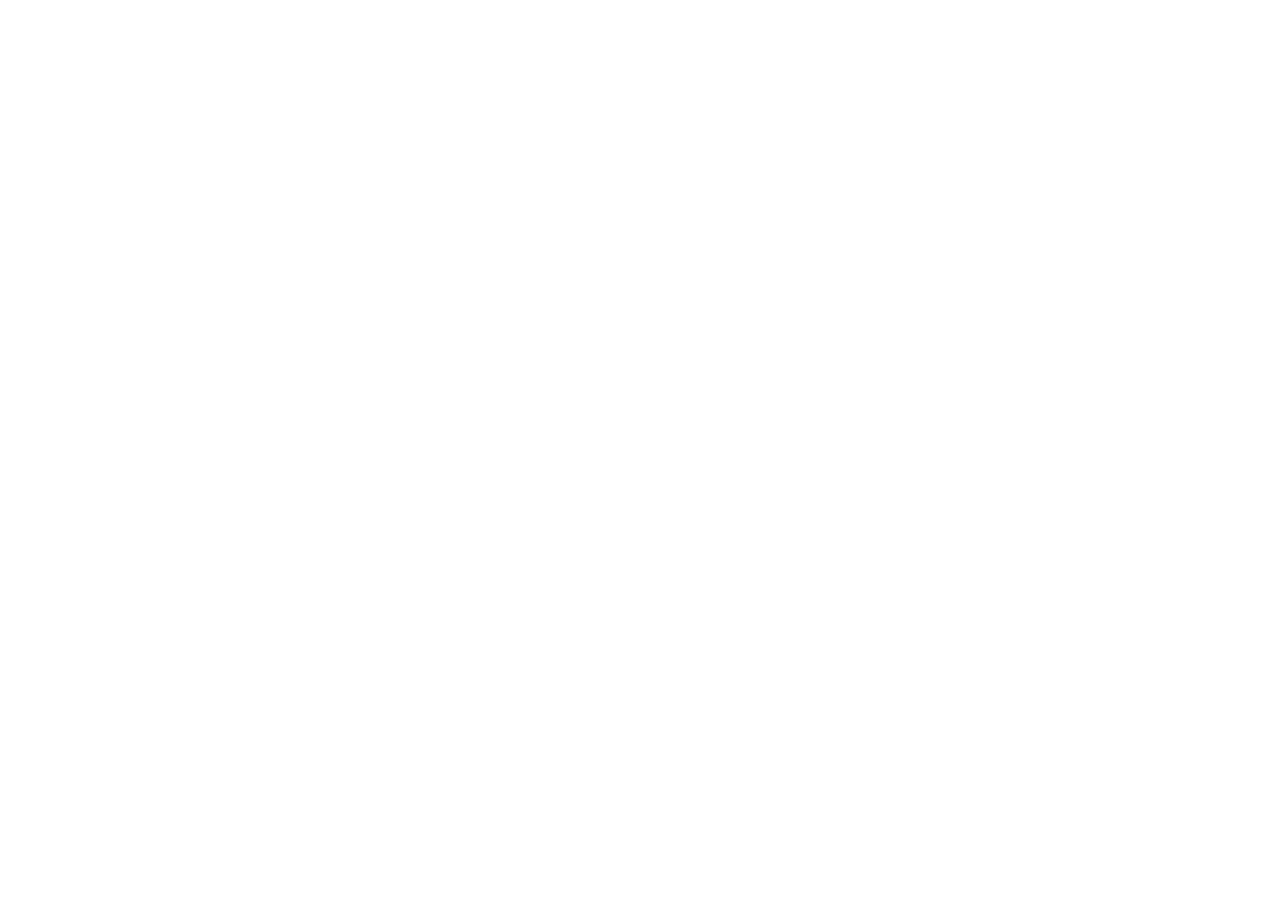
==== menu.html @ abed133d "draft #1" ====
<!DOCTYPE html>
<html lang="en">
<head>
  <meta charset="UTF-8">
  <meta name="viewport" content="width=device-width, initial-scale=1.0">
  <title>Menu - Hambella</title>
  <script>
    document.addEventListener('DOMContentLoaded', () => {
      const pdfLink = 'assets/menu.pdf'; // Ensure the file path matches your directory structure

      // Check if the user is on a mobile device
      const isMobile = /iPhone|iPad|iPod|Android/i.test(navigator.userAgent);

      if (isMobile) {
        // Redirect to the PDF directly on mobile
        window.location.href = pdfLink;
      } else {
        // Open the PDF in a new tab on desktop
        window.open(pdfLink, '_blank');
      }
    });
  </script>
</head>
<body>

</body>
</html>
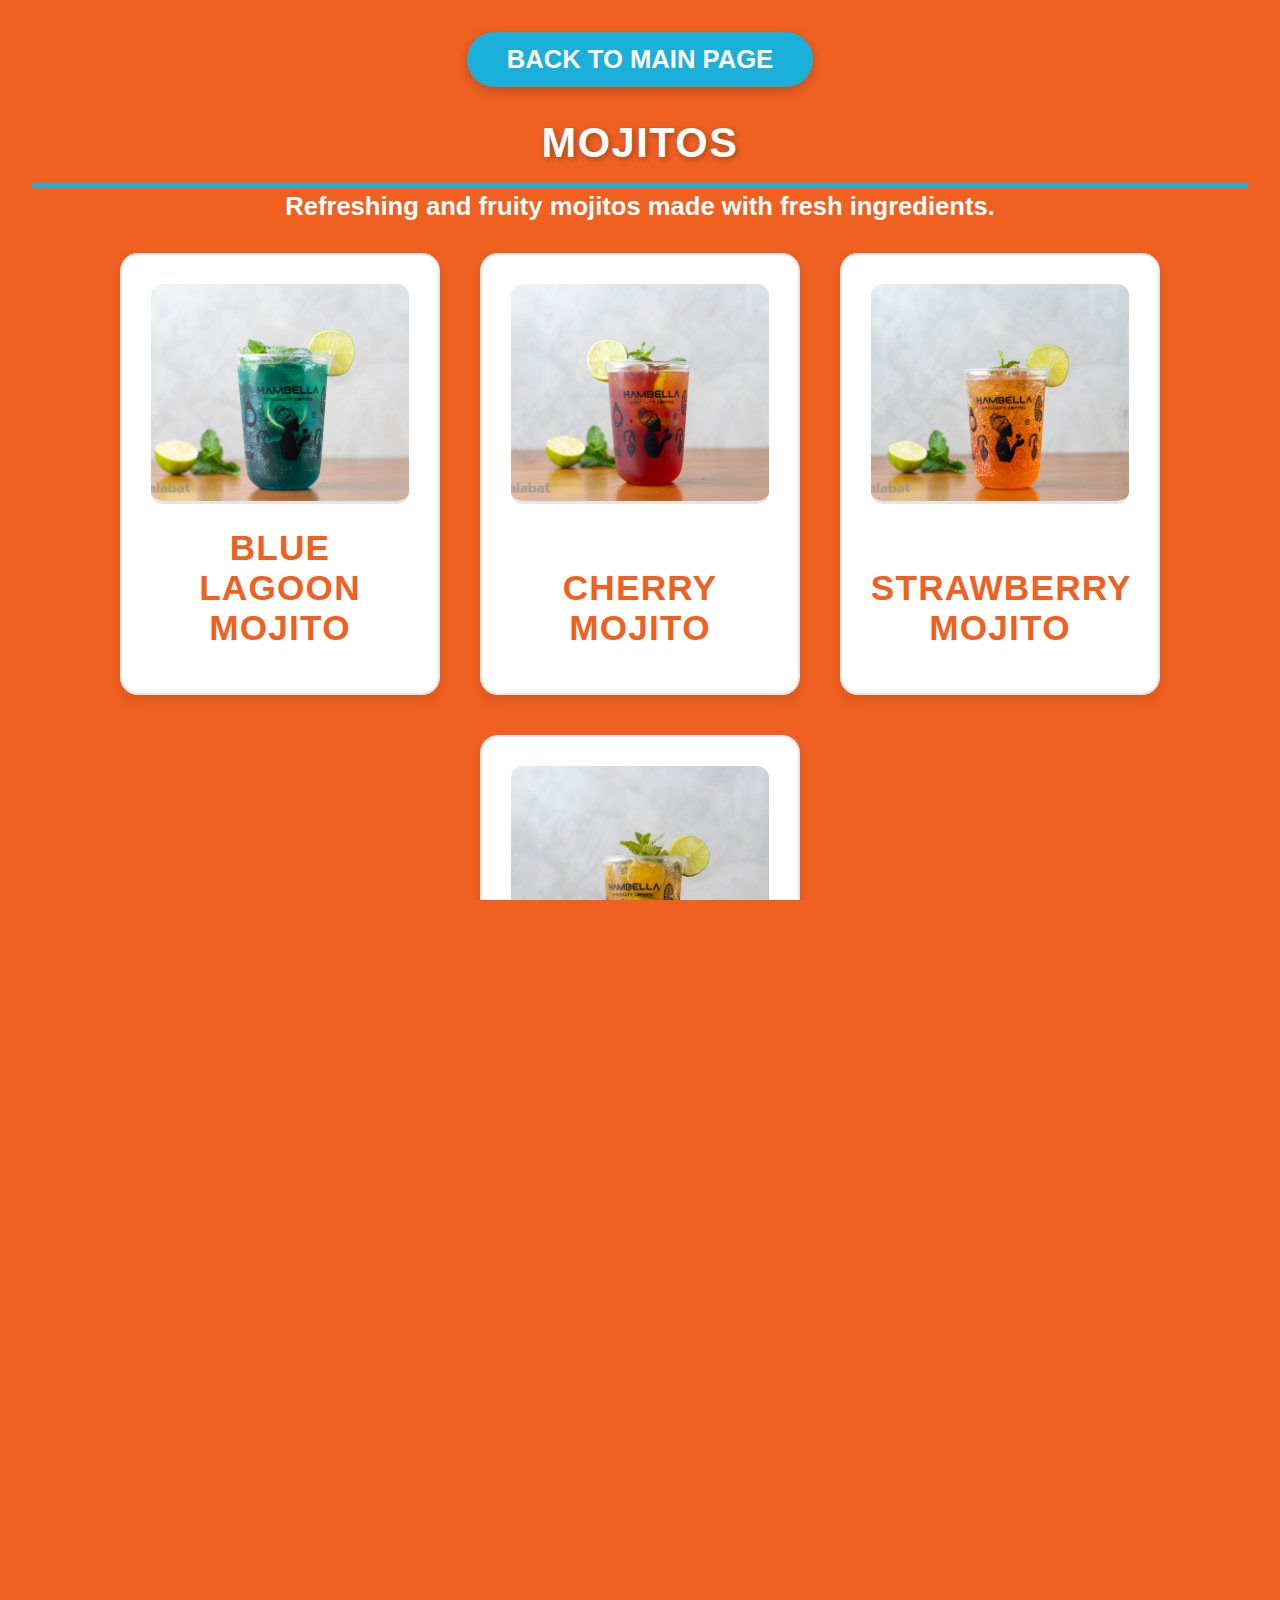
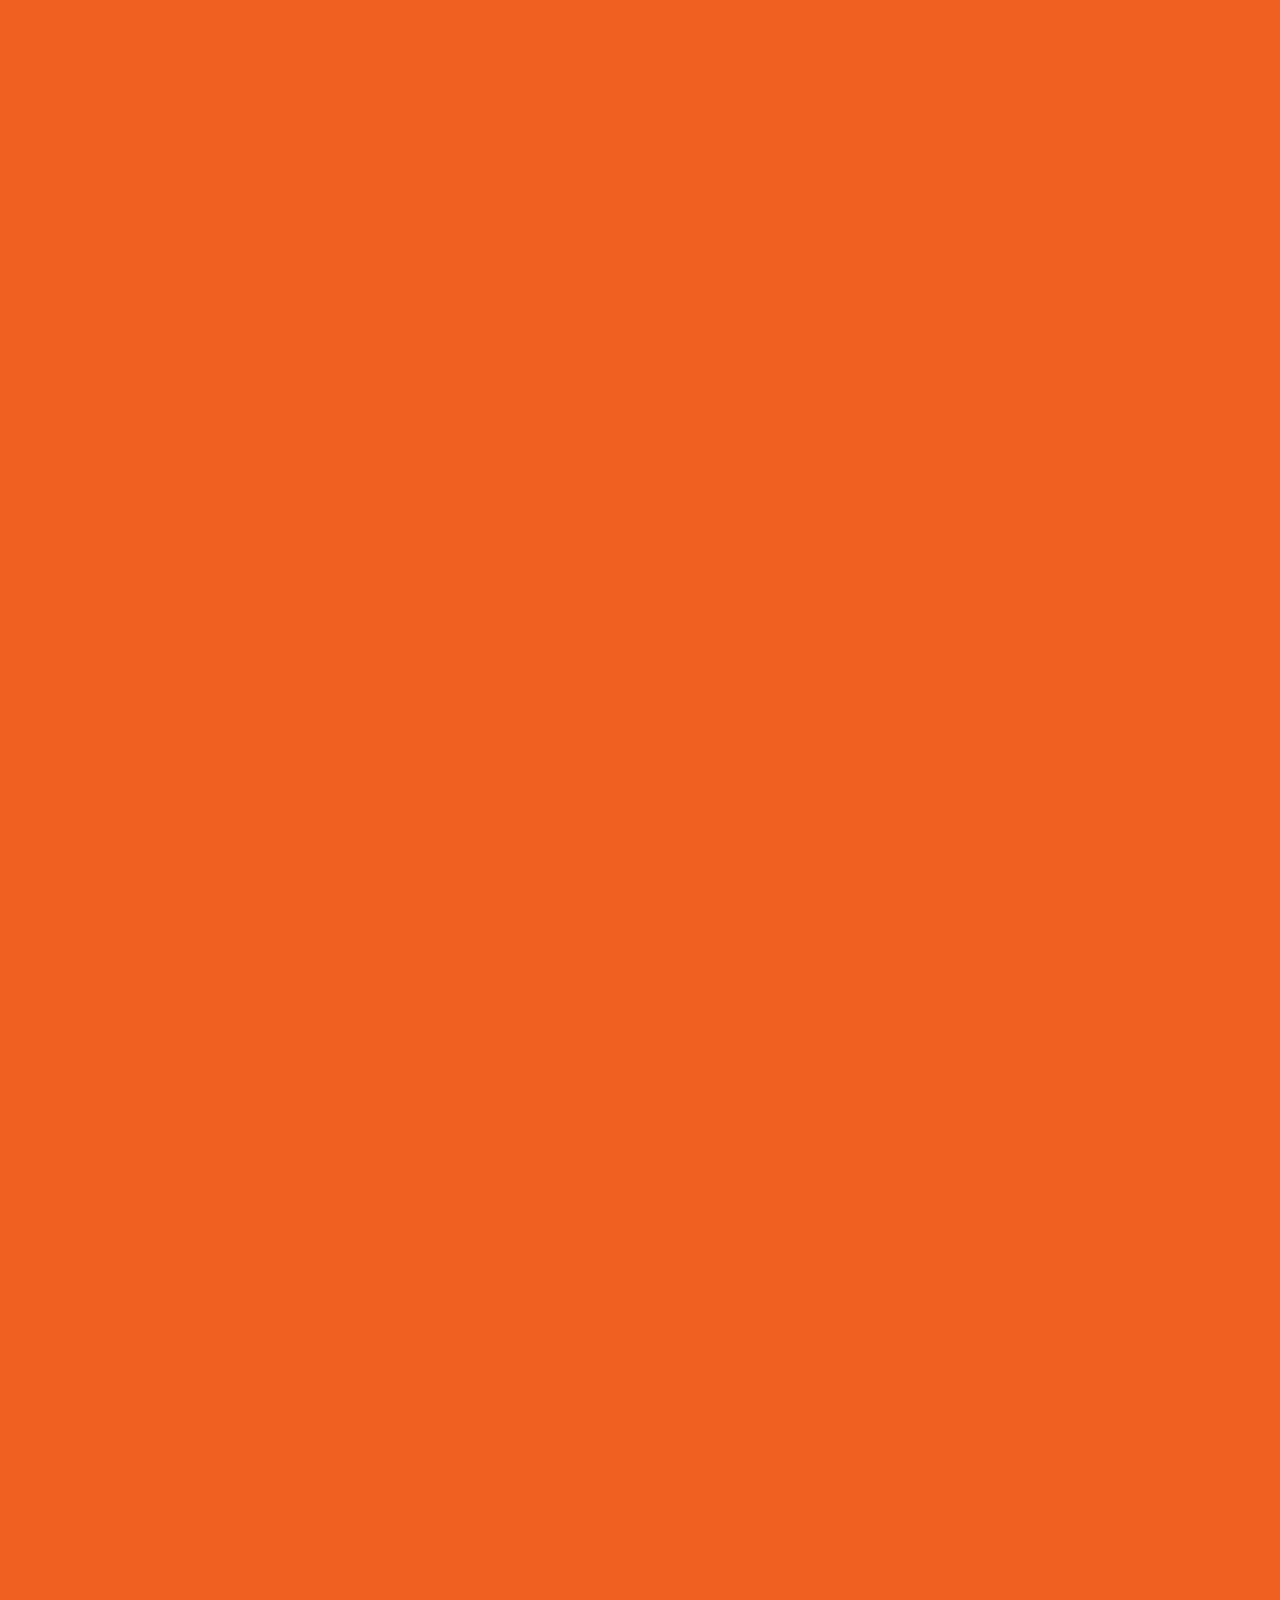
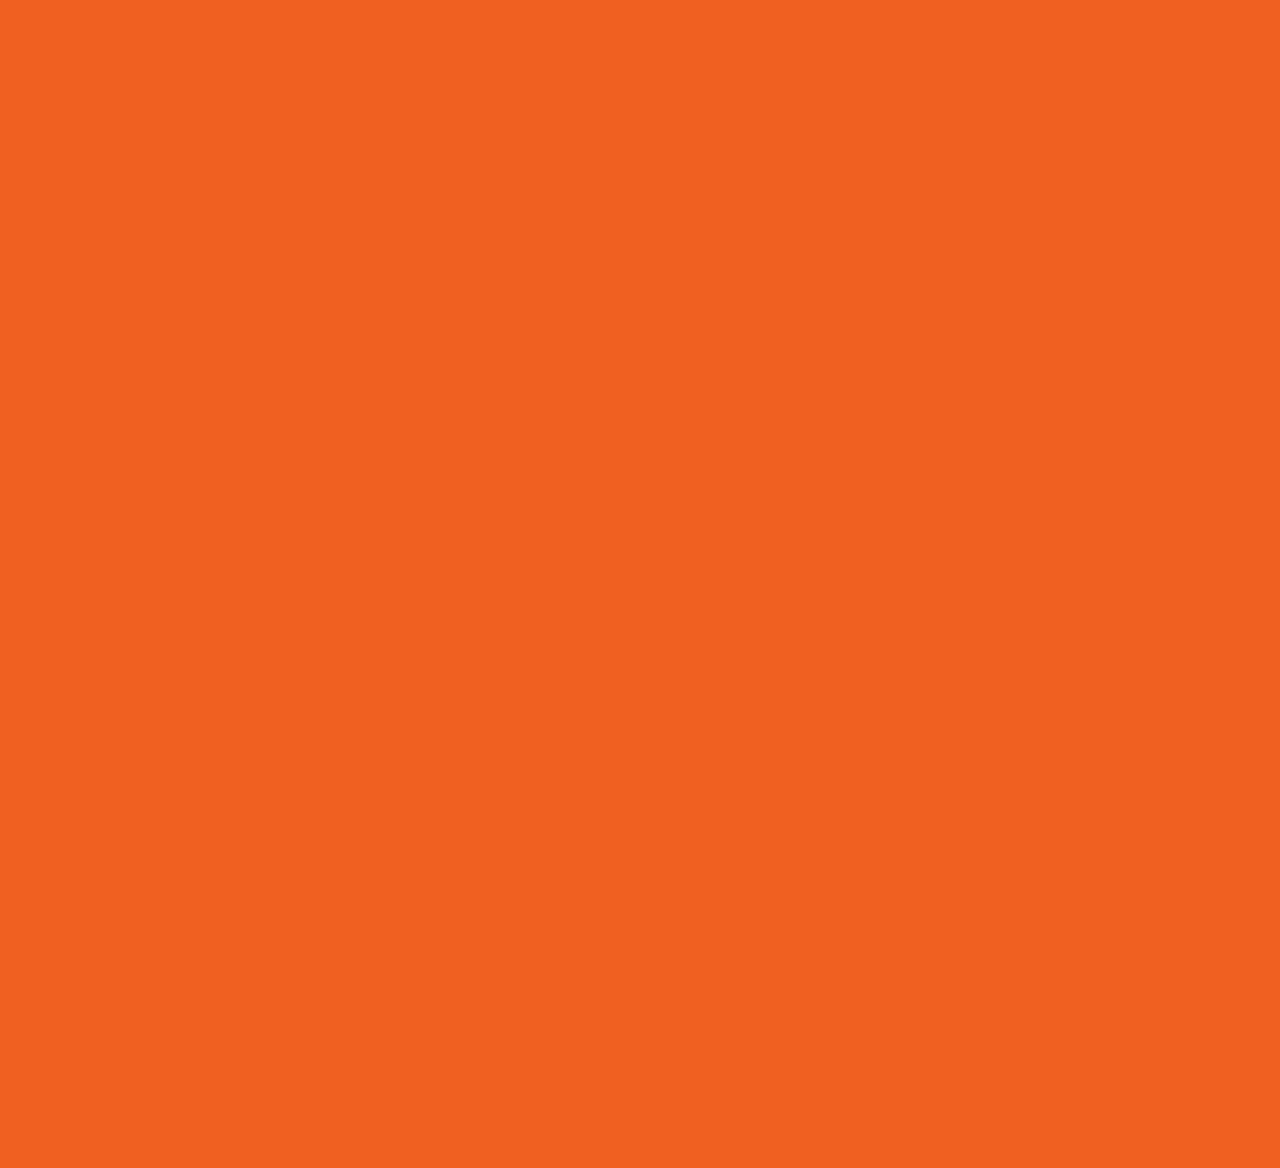
==== commit 10829450: "added menu with images" ====
--- a/menu.html
+++ b/menu.html
@@ -1,27 +1,78 @@
 <!DOCTYPE html>
 <html lang="en">
 <head>
-  <meta charset="UTF-8">
-  <meta name="viewport" content="width=device-width, initial-scale=1.0">
-  <title>Menu - Hambella</title>
-  <script>
-    document.addEventListener('DOMContentLoaded', () => {
-      const pdfLink = 'assets/menu.pdf'; // Ensure the file path matches your directory structure
-
-      // Check if the user is on a mobile device
-      const isMobile = /iPhone|iPad|iPod|Android/i.test(navigator.userAgent);
-
-      if (isMobile) {
-        // Redirect to the PDF directly on mobile
-        window.location.href = pdfLink;
-      } else {
-        // Open the PDF in a new tab on desktop
-        window.open(pdfLink, '_blank');
-      }
-    });
-  </script>
+    <meta charset="UTF-8">
+    <meta name="viewport" content="width=device-width, initial-scale=1.0">
+    <title>Menu</title>
+    <link rel="stylesheet" href="styles.css">
+    <script defer src="script.js"></script>
 </head>
 <body>
 
+    <!-- Back to Main Page Button -->
+    <div class="back-button-container">
+        <a href="index.html" class="back-button">Back to Main Page</a>
+    </div>
+
+    <!-- Menu Section -->
+    <section class="menu-section">
+
+
+        <!-- Mojitos Section -->
+        <h2 class="category-title">Mojitos</h2>
+        <p class="section-description">Refreshing and fruity mojitos made with fresh ingredients.</p>
+        <div class="menu-items-grid">
+            <div class="menu-item"><img src="assets/Hambella Cafe_    Blue lagon mojito_EbrahimAlruqaimi.jpg" alt="Blue Lagoon Mojito"><p class="item-name">Blue Lagoon Mojito</p></div>
+            <div class="menu-item"><img src="assets/Hambella Cafe_   cherry mojito_EbrahimAlruqaimi.jpg" alt="Cherry Mojito"><p class="item-name">Cherry Mojito</p></div>
+            <div class="menu-item"><img src="assets/Hambella Cafe_  strawberry mojito_EbrahimAlruqaimi.jpg" alt="Strawberry Mojito"><p class="item-name">Strawberry Mojito</p></div>
+            <div class="menu-item"><img src="assets/Hambella Cafe_ mando passion mojito + passion fruit mojito_EbrahimAlruqaimi.jpg" alt="Passion Mojito"><p class="item-name">Mango Passion & Passion Fruit Mojito</p></div>
+        </div>
+
+        <!-- Cold Drinks Section -->
+        <h2 class="category-title">Cold Drinks</h2>
+        <p class="section-description">Delicious and creamy cold drinks to keep you refreshed.</p>
+        <div class="menu-items-grid">
+            <div class="menu-item"><img src="assets/Hambella Cafe_    matcha spainch_EbrahimAlruqaimi.jpg" alt="Matcha Spinach"><p class="item-name">Matcha Spinach</p></div>
+            <div class="menu-item"><img src="assets/Hambella Cafe_   matcha latte_EbrahimAlruqaimi.jpg" alt="Matcha Latte"><p class="item-name">Matcha Latte</p></div>
+            <div class="menu-item"><img src="assets/Hambella Cafe_   ice latte+ ice spansh_EbrahimAlruqaimi.jpg" alt="Iced Latte & Spanish Latte"><p class="item-name">Iced Latte & Spanish Latte</p></div>
+            <div class="menu-item"><img src="assets/Hambella Cafe_  moch latte + white mocha _EbrahimAlruqaimi.jpg" alt="Moch Latte & White Mocha"><p class="item-name">Moch Latte + White Mocha</p></div>
+            <div class="menu-item"><img src="assets/Hambella Cafe_  salted carmal frap_EbrahimAlruqaimi.jpg" alt="Salted Caramel Frap"><p class="item-name">Salted Caramel Frap</p></div>
+            <div class="menu-item"><img src="assets/Hambella Cafe_ pina colada_EbrahimAlruqaimi.jpg" alt="Pina Colada"><p class="item-name">Pina Colada</p></div>
+        </div>
+
+        <!-- Hot Drinks Section -->
+        <h2 class="category-title">Hot Drinks</h2>
+        <p class="section-description">Cozy and comforting hot drinks, perfect for any time of the day.</p>
+        <div class="menu-items-grid">
+            <div class="menu-item"><img src="assets/Hambella Cafe_   hot amricano_EbrahimAlruqaimi.jpg" alt="Hot Americano"><p class="item-name">Hot Americano</p></div>
+            <div class="menu-item"><img src="assets/Hambella Cafe_  Amrucano_EbrahimAlruqaimi.jpg" alt="Americano"><p class="item-name">Americano</p></div>
+            <div class="menu-item"><img src="assets/Hambella Cafe_  espresso_EbrahimAlruqaimi.jpg" alt="Espresso"><p class="item-name">Espresso</p></div>
+            <div class="menu-item"><img src="assets/Hambella Cafe_ cappuccino + Latte_EbrahimAlruqaimi.jpg" alt="Cappuccino & Latte"><p class="item-name">Cappuccino + Latte</p></div>
+            <div class="menu-item"><img src="assets/Hambella Cafe_ Cinnamon Latte_EbrahimAlruqaimi.jpg" alt="Cinnamon Latte"><p class="item-name">Cinnamon Latte</p></div>
+        </div>
+
+        <!-- Pastries Section -->
+        <h2 class="category-title">Pastries</h2>
+        <p class="section-description">Freshly baked and delicious pastries to pair with your drinks.</p>
+        <div class="menu-items-grid">
+            <div class="menu-item"><img src="assets/Hambella Cafe_   Cheese croissant_EbrahimAlruqaimi.jpg" alt="Cheese Croissant"><p class="item-name">Cheese Croissant</p></div>
+            <div class="menu-item"><img src="assets/Hambella Cafe_  Plain croissant_EbrahimAlruqaimi.jpg" alt="Plain Croissant"><p class="item-name">Plain Croissant</p></div>
+            <div class="menu-item"><img src="assets/Hambella Cafe_ dulce de leche_EbrahimAlruqaimi.jpg" alt="Dulce De Leche"><p class="item-name">Dulce De Leche</p></div>
+            <div class="menu-item"><img src="assets/Hambella Cafe_ Triple Chocolate Cookies_EbrahimAlruqaimi.jpg" alt="Triple Chocolate Cookies"><p class="item-name">Triple Chocolate Cookies</p></div>
+            <div class="menu-item"><img src="assets/Hambella Cafe_Red Velvet Cookies_EbrahimAlruqaimi.jpg" alt="Red Velvet Cookies"><p class="item-name">Red Velvet Cookies</p></div>
+            <div class="menu-item"><img src="assets/Hambella Cafe_stuffed coockies _EbrahimAlruqaimi.jpg" alt="Stuffed Cookies"><p class="item-name">Stuffed Cookies</p></div>
+        </div>
+    </section>
+
+<!-- Pop-up Modal -->
+<div id="popup-modal" class="popup-modal">
+  <div class="popup-content">
+      <img id="popup-image" src="" alt="Popup Item">
+      <h2 id="popup-item-name"></h2>
+      <button class="close-button">Close</button>
+  </div>
+</div>
+
+
 </body>
 </html>
--- a/styles.css
+++ b/styles.css
@@ -0,0 +1,964 @@
+/* ===========================================================
+   General Reset and Base Styles
+   =========================================================== */
+   body, html {
+    margin: 0;
+    padding: 0;
+    font-family: 'Poppins', sans-serif;
+    box-sizing: border-box;
+    background-color: #f7f7f7; /* Light gray background */
+    color: #333; /* Dark gray text */
+}
+
+/* ===========================================================
+   Navbar Styling
+   =========================================================== */
+   .navbar {
+    position: fixed;
+    top: 0;
+    width: 100%;
+    background-color: #F06021; /* Bright orange background */
+    display: flex;
+    justify-content: space-between;
+    align-items: center;
+    padding: 15px 30px;
+    box-shadow: 0 2px 5px rgba(0, 0, 0, 0.2); /* Subtle shadow for depth */
+    z-index: 1000;
+    box-sizing: border-box;
+    transition: background-color 0.3s ease, box-shadow 0.3s ease; /* Smooth transition */
+  }
+  
+  /* Navbar when scrolled */
+  .navbar.scrolled {
+    background-color: rgba(240, 96, 33, 0.9); /* Slightly transparent orange */
+    box-shadow: 0 4px 8px rgba(0, 0, 0, 0.4); /* Stronger shadow on scroll */
+  }
+  
+  /* Logo Styling */
+.logo {
+    display: flex;
+    align-items: center;
+    gap: 5px; /* Reduced space between the logo image and brand name */
+    font-size: 1.5rem; /* Smaller font size for the logo text */
+    font-weight: 700; /* Bold font */
+    color: #ffffff; /* Clean white for the text */
+    text-transform: uppercase;
+    letter-spacing: 1.2px; /* Slightly tighter letter spacing */
+    text-shadow: 1px 1px 3px rgba(0, 0, 0, 0.3); /* Subtle shadow for readability */
+    transition: color 0.3s ease, text-shadow 0.3s ease;
+  }
+  
+  .logo span {
+    font-family: 'Poppins', sans-serif; /* Modern, clean font */
+    font-weight: 700; /* Slightly lighter than before */
+    color: #ffffff; /* White text for contrast */
+    letter-spacing: 1.2px; /* Matches parent letter spacing */
+    transition: color 0.3s ease, transform 0.3s ease;
+  }
+  
+  .logo:hover span {
+    color: #1BB0DA; /* Bright blue on hover */
+    text-shadow: 2px 2px 6px rgba(0, 0, 0, 0.4); /* Slightly deeper shadow */
+    transform: scale(1.05); /* Subtle hover effect */
+  }
+  
+  .logo-image {
+    height: 30px; /* Smaller logo image */
+    width: auto;
+    object-fit: contain;
+    transition: transform 0.3s ease;
+  }
+  
+  .logo-image:hover {
+    transform: scale(1.1); /* Slight enlargement on hover */
+  }
+  
+  
+  /* Menu Styling */
+  .menu {
+    display: flex;
+    flex-direction: row; /* Horizontal layout */
+    gap: 30px;
+    background-color: transparent;
+    padding: 0;
+  }
+  
+  .menu a {
+    text-decoration: none;
+    color: #ffffff; /* White for menu links */
+    font-size: 1.2rem;
+    font-weight: 700;
+    padding: 10px 20px;
+    border-radius: 6px;
+    text-transform: uppercase;
+    letter-spacing: 1px;
+    position: relative; /* Needed for underline effect */
+    transition: color 0.3s ease, background-color 0.3s ease, transform 0.2s ease;
+  }
+  
+  /* Always Visible Underline */
+  .menu a::after {
+    content: ''; /* Creates the line under the text */
+    position: absolute;
+    bottom: 0; /* Align the line directly under the text */
+    left: 0;
+    width: 100%; /* Full width underline */
+    height: 2px; /* Line thickness */
+    background-color: #ffffff; /* White color for the underline */
+  }
+  
+  .menu a:hover {
+    color: #1BB0DA; /* Bright blue text on hover */
+  }
+  
+  .menu a:hover::after {
+    background-color: #1BB0DA; /* Bright blue underline on hover */
+  }
+  
+  /* Mobile Menu Toggle */
+  .menu-toggle {
+    display: none; /* Hidden on larger screens */
+    font-size: 2rem;
+    cursor: pointer;
+    color: #ffffff;
+    z-index: 1301;
+  }
+  
+  /* Mobile Specific Navbar */
+  @media (max-width: 768px) {
+    .menu {
+      display: flex;
+      flex-direction: column;
+      align-items: center;
+      justify-content: center;
+      position: fixed;
+      top: 0;
+      left: 0;
+      width: 100%;
+      height: 100%; /* Full screen */
+      background-color: #F06021; /* Bright orange background */
+      transform: translateY(-100%);
+      opacity: 0;
+      visibility: hidden;
+      transition: transform 0.4s ease, opacity 0.4s ease, visibility 0.4s ease;
+      z-index: 1000; /* Above everything else */
+    }
+  
+    .menu.active {
+      transform: translateY(0); /* Slide down into view */
+      opacity: 1;
+      visibility: visible;
+    }
+  
+    .menu a {
+      font-size: 1.5rem; /* Larger text */
+      font-weight: 800; /* Bold for emphasis */
+      margin: 10px 0;
+      text-align: center;
+      color: #ffffff;
+      text-transform: uppercase;
+      transition: color 0.3s ease;
+    }
+  
+    .menu a:hover {
+      color: #1BB0DA; /* Bright blue on hover */
+    }
+  
+    /* Divider Lines */
+    .divider {
+      width: 50%; /* Short divider */
+      height: 1px;
+      background-color: #ffffff; /* White color */
+      margin: 10px 0;
+    }
+  
+    .menu-toggle {
+      display: block; /* Show hamburger menu on mobile */
+    }
+  }
+    
+
+
+/* ===========================================================
+   Hero Section with Image Background
+   =========================================================== */
+   .hero-section {
+    position: relative;
+    width: 100%;
+    height: 70vh;
+    overflow: hidden;
+    display: flex;
+    justify-content: center;
+    align-items: center;
+    text-align: center;
+    color: #f7f7f7;
+}
+
+.background-image {
+    position: absolute;
+    top: 0;
+    left: 0;
+    width: 100%;
+    height: 100%;
+    background-image: url('assets/pic3.jpg'); /* Path to the image */
+    background-size: cover; /* Ensures the image covers the entire section */
+    background-position: center; /* Centers the image */
+    background-repeat: no-repeat;
+    z-index: 0; /* Ensures it stays behind the content */
+}
+
+.hero-section .content {
+    position: relative;
+    z-index: 2;
+    max-width: 700px;
+    padding: 0 20px;
+}
+
+.hero-title {
+    font-size: 3rem;
+    font-weight: 800;
+    text-transform: uppercase;
+    color: #ffffff;
+    text-shadow: 2px 2px 10px rgba(0, 0, 0, 0.5);
+    letter-spacing: 2px;
+    margin-bottom: 1rem;
+}
+
+.hero-title .highlight {
+    color: #1BB0DA; /* Bright blue for highlights */
+    text-shadow: 3px 3px 15px rgba(27, 176, 218, 0.6);
+}
+
+.hero-button {
+    display: inline-block;
+    padding: 12px 40px;
+    font-size: 1.1rem;
+    font-weight: 700;
+    color: white;
+    background: linear-gradient(135deg, #F06021, #1BB0DA);
+    border: none;
+    border-radius: 30px;
+    text-decoration: none;
+    transition: background 0.3s ease, transform 0.2s ease, box-shadow 0.3s ease;
+    box-shadow: 0 4px 6px rgba(0, 0, 0, 0.2);
+}
+
+.hero-button:hover {
+    background: linear-gradient(135deg, #1BB0DA, #F06021);
+    transform: scale(1.1);
+    box-shadow: 0 6px 12px rgba(0, 0, 0, 0.3);
+}
+
+@media (max-width: 768px) {
+    .hero-title {
+        font-size: 2.4rem;
+    }
+
+    .hero-button {
+        padding: 10px 30px;
+        font-size: 1rem;
+        border-radius: 25px;
+    }
+}
+
+/* ===========================================================
+   Concept Section
+   =========================================================== */
+   .concept-section {
+    display: flex;
+    flex-wrap: wrap;
+    align-items: center;
+    justify-content: center;
+    padding: 40px 20px;
+    background-color: #f9f9f9; /* Light background for contrast */
+    gap: 20px;
+}
+
+.concept-content {
+    flex: 1;
+    max-width: 600px;
+}
+
+.concept-content h2 {
+    font-size: 1.5rem;
+    color: #1BB0DA; /* Bright blue for section title */
+    margin-bottom: 10px;
+    text-transform: uppercase;
+    letter-spacing: 1px;
+}
+
+.concept-content h3 {
+    font-size: 2rem;
+    color: #F06021; /* Vibrant orange for emphasis */
+    margin-bottom: 20px;
+    font-weight: bold;
+}
+
+.concept-content p {
+    font-size: 1rem;
+    line-height: 1.6;
+    color: #555; /* Neutral gray for body text */
+    margin-bottom: 20px;
+}
+
+.concept-link {
+    font-size: 1rem;
+    color: #1BB0DA; /* Blue for links */
+    text-decoration: none;
+    font-weight: bold;
+    transition: color 0.3s ease;
+}
+
+.concept-link:hover {
+    color: #F06021; /* Orange hover effect for links */
+}
+
+.concept-images {
+    flex: 1;
+    display: flex;
+    flex-wrap: wrap;
+    gap: 20px;
+    justify-content: center;
+    align-items: center;
+}
+
+.concept-images img {
+    width: calc(50% - 10px);
+    height: auto;
+    border-radius: 5px;
+    box-shadow: 0 4px 6px rgba(0, 0, 0, 0.1); /* Subtle shadow */
+    transition: transform 0.3s ease, box-shadow 0.3s ease;
+}
+
+.concept-images img:hover {
+    transform: scale(1.05); /* Slight zoom effect on hover */
+    box-shadow: 0 6px 10px rgba(0, 0, 0, 0.15); /* Elevated shadow on hover */
+}
+
+@media (max-width: 768px) {
+    .concept-section {
+        flex-direction: column;
+    }
+
+    .concept-images img {
+        width: 100%;
+    }
+}
+
+
+/* ===========================================================
+   Location Section
+   =========================================================== */
+   .location-section {
+    padding: 60px 20px;
+    text-align: center;
+    background-color: #ffffff; /* Clean white background */
+    color: #333; /* Neutral text color */
+}
+
+.location-section h2 {
+    font-size: 2rem;
+    margin-top: -45px;
+    margin-bottom: 20px;
+    color: #F06021; /* Bright orange for the heading */
+    text-transform: uppercase;
+    letter-spacing: 1px;
+    border-bottom: 2px solid #F06021; /* Underline for emphasis */
+    display: inline-block;
+    padding-bottom: 5px;
+}
+
+.location-section p {
+    font-size: 1.1rem;
+    color: #555; /* Subtle text color for description */
+    margin-bottom: 30px;
+}
+
+.map-container {
+    width: 100%;
+    max-width: 800px;
+    margin: 0 auto; /* Center the map on the page */
+    border: 1px solid #ddd; /* Subtle border for the map */
+    border-radius: 8px; /* Rounded corners for a modern look */
+    overflow: hidden;
+    box-shadow: 0 4px 10px rgba(0, 0, 0, 0.1); /* Subtle shadow for depth */
+    transition: box-shadow 0.3s ease, transform 0.3s ease;
+}
+
+.map-container:hover {
+    box-shadow: 0 6px 15px rgba(0, 0, 0, 0.2); /* Stronger shadow on hover */
+    transform: scale(1.02); /* Slight zoom on hover */
+}
+
+iframe {
+    display: block;
+    width: 100%;
+    height: 400px;
+    border: none; /* Remove iframe border */
+}
+
+
+/* ----------------- logo link to main page --------------- */
+
+/* Logo Link Styling */
+.logo-link {
+    display: flex;
+    align-items: center;
+    text-decoration: none; /* Remove underline */
+    color: #ffffff; /* Text color for the logo name */
+    gap: 10px; /* Spacing between the logo image and the text */
+}
+
+.logo-link:hover {
+    text-decoration: none; /* Ensure no underline on hover */
+    opacity: 0.9; /* Slight transparency on hover for effect */
+}
+
+/* Logo Image */
+.logo-image {
+    height: 55px; /* Increased height to better match logo name size */
+    width: auto; /* Maintain aspect ratio */
+    transition: transform 0.3s ease; /* Smooth zoom effect */
+}
+
+.logo-link:hover .logo-image {
+    transform: scale(1.1); /* Enlarge the logo on hover */
+}
+
+
+/* ===========================================================
+   Footer Styling
+   =========================================================== */
+   .footer {
+    background-color: #1a1a1a; /* Dark background */
+    color: #d1d1d1; /* Subtle light gray text */
+    padding: 50px 20px;
+    display: flex;
+    flex-direction: column;
+    gap: 40px;
+    font-family: 'Poppins', sans-serif;
+    border-top: 1px solid #333; /* Thin border for definition */
+}
+
+.footer-container {
+    display: flex;
+    flex-wrap: wrap;
+    justify-content: space-between;
+    gap: 30px;
+    text-align: left;
+}
+
+.footer-details,
+.footer-social,
+.footer-rate,
+.footer-jobs {
+    flex: 1 1 calc(33% - 20px); /* Each section takes 33% width */
+    min-width: 250px;
+}
+
+.footer-details h3,
+.footer-social h3,
+.footer-rate h3,
+.footer-jobs h3 {
+    font-size: 1.5rem;
+    margin-bottom: 15px;
+    color: #F06021; /* Bright orange for headings */
+    border-bottom: 2px solid #444; /* Subtle underline for separation */
+    padding-bottom: 10px;
+}
+
+.footer-details p,
+.footer-rate p,
+.footer-jobs p {
+    font-size: 1rem;
+    color: #d1d1d1; /* Subtle light gray for text */
+    line-height: 1.6;
+}
+
+.footer-details a,
+.footer-rate a,
+.footer-jobs a {
+    color: #1BB0DA; /* Bright blue for links */
+    text-decoration: none;
+    font-weight: bold;
+    transition: color 0.3s ease-in-out;
+}
+
+.footer-details a:hover,
+.footer-rate a:hover,
+.footer-jobs a:hover {
+    color: #F06021; /* Bright orange on hover */
+}
+
+/* Social Links */
+.social-links {
+    display: flex;
+    justify-content: flex-start;
+    gap: 20px;
+}
+
+.social-icon {
+    font-size: 1.75rem;
+    color: #d1d1d1; /* Light gray for icons */
+    transition: transform 0.3s, color 0.3s;
+}
+
+.social-icon:hover {
+    color: #1BB0DA; /* Bright blue on hover */
+    transform: scale(1.1);
+}
+
+/* Job Link Styling */
+.job-link {
+    display: inline-block;
+    margin-top: 15px;
+    padding: 10px 20px;
+    background-color: #333; /* Darker background for the button */
+    color: #d1d1d1; /* Light gray text */
+    border-radius: 5px;
+    text-decoration: none;
+    font-weight: bold;
+    font-size: 1rem;
+    transition: background-color 0.3s ease, color 0.3s ease, transform 0.3s ease;
+}
+
+.job-link:hover {
+    background-color: #1BB0DA; /* Bright blue hover background */
+    color: #1a1a1a; /* Dark text for contrast */
+    transform: scale(1.05);
+}
+
+/* Rate Us Section */
+.footer-rate h3 {
+    color: #F06021; /* Bright orange heading for Rate Us */
+    font-size: 1.5rem;
+    margin-bottom: 10px;
+    border-bottom: 2px solid #444; /* Subtle underline for definition */
+    padding-bottom: 10px;
+}
+
+.footer-rate p {
+    font-size: 1rem;
+    color: #d1d1d1;
+    line-height: 1.6;
+}
+
+.footer-rate a {
+    color: #1BB0DA; /* Bright blue link for Rate Us */
+    font-weight: bold;
+    text-decoration: none;
+    transition: color 0.3s ease;
+}
+
+.footer-rate a:hover {
+    color: #F06021; /* Bright orange on hover */
+}
+
+/* Footer Bottom */
+.footer-bottom {
+    text-align: center;
+    font-size: 0.9rem;
+    color: #666; /* Subtle gray */
+    border-top: 1px solid #333; /* Thin top border */
+    padding-top: 20px;
+}
+
+/* Responsive Design */
+@media (max-width: 768px) {
+    .footer-container {
+        flex-direction: column;
+        align-items: center;
+        gap: 30px;
+    }
+
+    .footer-details,
+    .footer-social,
+    .footer-rate,
+    .footer-jobs {
+        flex: 1 1 100%;
+        text-align: center; /* Center align on mobile */
+    }
+
+    .social-links {
+        justify-content: center;
+    }
+}
+
+
+/* ===========================================================
+   General Styles & Menu Section
+   =========================================================== */
+   html, body {
+    background-color: #F06021; /* Full orange background */
+    margin: 0;
+    padding: 0;
+    width: 100%;
+    height: 100%;
+    font-family: 'Poppins', sans-serif;
+    overflow-x: hidden; /* Prevents unwanted scrolling */
+}
+
+.menu-section {
+    padding: 3rem 2rem; /* Moved content higher */
+    text-align: center;
+    min-height: 100vh; /* Ensures full coverage */
+}
+
+/* Category Title */
+.category-title {
+    font-size: 3rem;
+    font-weight: 900;
+    text-transform: uppercase;
+    color: #fff;
+    margin: 2.5rem 0 2rem; /* Reduced margin to move it up */
+    border-bottom: 5px solid #1BB0DA;
+    padding-bottom: 1rem;
+    letter-spacing: 1.5px;
+    text-shadow: 2px 2px 6px rgba(0, 0, 0, 0.3);
+}
+
+/* Ensure No Extra Padding at the Top */
+* {
+    margin: 0;
+    padding: 0;
+    box-sizing: border-box;
+}
+
+/* ===========================================================
+   General Styles & Menu Section
+   =========================================================== */
+   body {
+    background-color: #F06021; /* Full orange background */
+    margin: 0;
+    padding: 0;
+    font-family: 'Poppins', sans-serif;
+}
+
+.menu-section {
+    padding: 4rem 2rem; /* Moved content higher */
+    text-align: center;
+}
+
+/* Category Title */
+.category-title {
+    font-size: 3rem;
+    font-weight: 900;
+    text-transform: uppercase;
+    color: #fff; /* White for better contrast */
+    margin: 3rem 0 2rem;
+    border-bottom: 5px solid #1BB0DA; /* Blue border for contrast */
+    padding-bottom: 1rem;
+    letter-spacing: 1.5px;
+    text-shadow: 2px 2px 6px rgba(0, 0, 0, 0.3);
+}
+
+/* Section Description */
+.section-description {
+    font-size: 1.6rem;
+    color: #fff; /* White text for visibility */
+    margin-bottom: 2rem;
+    font-weight: 600;
+}
+
+
+/* ===========================================================
+   Adjusted Menu Section - Items Start RIGHT After Back Button
+   =========================================================== */
+   .menu-section {
+    padding: 0 2rem 3rem; /* No space on top, only side padding */
+    text-align: center;
+    min-height: 100vh;
+}
+
+/* Adjust Back Button */
+.back-button-container {
+    margin-bottom: 0; /* NO space below the back button */
+}
+
+/* Adjust Category Titles */
+.category-title {
+    margin: 0.2rem 0 0.3rem; /* Literally as close as possible */
+    font-size: 2.6rem; /* Still readable */
+}
+
+/* Adjust Menu Grid */
+.menu-items-grid {
+    gap: 0.5rem; /* Even tighter spacing */
+    margin-top: 0; /* REMOVE any margin */
+}
+
+/* Adjust Menu Item */
+.menu-item {
+    width: 310px;
+    padding: 0.8rem; /* As compact as possible */
+}
+
+
+/* ===========================================================
+   Menu Items Grid
+   =========================================================== */
+.menu-items-grid {
+    display: flex;
+    flex-wrap: wrap;
+    justify-content: center;
+    gap: 2.5rem; /* Good spacing */
+}
+
+/* Menu Item */
+.menu-item {
+    background: #fff;
+    border: 2px solid rgba(0, 0, 0, 0.1);
+    border-radius: 18px;
+    box-shadow: 0 6px 12px rgba(0, 0, 0, 0.1);
+    overflow: hidden;
+    text-align: center;
+    padding: 1.8rem;
+    width: 320px;
+    transition: transform 0.3s ease, box-shadow 0.3s ease;
+    display: flex;
+    flex-direction: column;
+    justify-content: space-between;
+}
+
+.menu-item:hover {
+    transform: translateY(-6px);
+    box-shadow: 0 10px 20px rgba(0, 0, 0, 0.15);
+}
+
+/* Item Image */
+.menu-item img {
+    width: 100%;
+    height: 220px;
+    object-fit: cover;
+    border-bottom: 3px solid rgba(0, 0, 0, 0.1);
+    border-radius: 12px;
+}
+
+/* Item Name */
+.item-name {
+    font-size: 2.2rem;
+    font-weight: 900;
+    color: #F06021; /* Orange */
+    margin: 1.5rem 0 1rem;
+    letter-spacing: 1.2px;
+    text-transform: uppercase;
+}
+
+/* Item Price */
+.item-price {
+    font-size: 1.8rem;
+    font-weight: 700;
+    color: #1BB0DA; /* Blue */
+    margin-bottom: 1.2rem;
+}
+
+/* Item Description */
+.item-description {
+    font-size: 1.5rem;
+    color: #000; /* Black for readability */
+    margin: 1rem 0;
+    line-height: 1.7;
+    font-weight: 500;
+}
+
+/* ===========================================================
+   Back Button - Now Matches Full Orange Background
+   =========================================================== */
+.back-button-container {
+    text-align: center;
+    margin: 2rem 0; /* Reduced spacing to move menu up */
+}
+
+.back-button {
+    font-size: 1.6rem;
+    font-weight: 700;
+    text-transform: uppercase;
+    color: #fff;
+    background-color: #1BB0DA; /* Blue for contrast */
+    padding: 0.8rem 2.5rem;
+    border: none;
+    border-radius: 30px;
+    text-decoration: none;
+    box-shadow: 0 4px 12px rgba(0, 0, 0, 0.2);
+    transition: transform 0.3s ease, box-shadow 0.3s ease;
+    display: inline-block;
+}
+
+.back-button:hover {
+    background-color: #F06021; /* Switch to orange on hover */
+    transform: translateY(-2px);
+    box-shadow: 0 6px 14px rgba(0, 0, 0, 0.2);
+}
+
+/* Mobile Friendly */
+@media (max-width: 768px) {
+    .back-button {
+        font-size: 1.4rem;
+        padding: 0.7rem 2rem;
+        border-radius: 25px;
+    }
+}
+
+@media (max-width: 480px) {
+    .back-button {
+        font-size: 1.3rem;
+        padding: 0.6rem 1.8rem;
+        border-radius: 20px;
+    }
+}
+
+/* ===========================================================
+   Responsive Design - Ensuring a Clean Layout
+   =========================================================== */
+@media (max-width: 1024px) {
+    .menu-item {
+        width: 300px;
+        padding: 1.8rem;
+    }
+
+    .category-title {
+        font-size: 2.8rem;
+    }
+
+    .menu-item img {
+        height: 200px;
+    }
+}
+
+@media (max-width: 768px) {
+    .menu-section {
+        padding: 4rem 1.5rem;
+    }
+
+    .category-title {
+        font-size: 2.6rem;
+    }
+
+    .section-description {
+        font-size: 1.5rem;
+        margin-bottom: 1.5rem;
+    }
+
+    .menu-item {
+        width: 95%;
+        padding: 2rem;
+    }
+
+    .menu-item img {
+        height: 180px;
+    }
+
+    .item-name {
+        font-size: 2rem;
+    }
+
+    .item-price {
+        font-size: 1.6rem;
+    }
+}
+
+@media (max-width: 480px) {
+    .menu-section {
+        padding: 3rem 1rem;
+    }
+
+    .category-title {
+        font-size: 2.4rem;
+    }
+
+    .menu-item {
+        width: 100%;
+        padding: 1.8rem;
+    }
+
+    .menu-item img {
+        height: 160px;
+    }
+
+    .item-name {
+        font-size: 1.8rem;
+    }
+
+    .item-price {
+        font-size: 1.5rem;
+    }
+
+    .item-description {
+        font-size: 1.3rem;
+    }
+}
+/* ===========================================================
+   Pop-up Modal Styling
+   =========================================================== */
+   .popup-modal {
+    position: fixed;
+    top: 0;
+    left: 0;
+    width: 100%;
+    height: 100%;
+    background-color: rgba(0, 0, 0, 0.7); /* Dark overlay */
+    display: flex;
+    justify-content: center;
+    align-items: center;
+    z-index: 1000;
+    opacity: 0;
+    pointer-events: none;
+    transition: opacity 0.3s ease-in-out;
+}
+
+/* This class makes the popup visible */
+.popup-modal.show {
+    opacity: 1;
+    pointer-events: auto;
+}
+
+/* Popup Content Box */
+.popup-content {
+    background-color: #fff;
+    padding: 2.5rem;
+    border-radius: 15px;
+    box-shadow: 0 12px 30px rgba(0, 0, 0, 0.2);
+    text-align: center;
+    max-width: 450px;
+    width: 90%;
+}
+
+/* Image Styles */
+.popup-content img {
+    width: 100%;
+    height: auto;
+    max-height: 300px;
+    object-fit: cover;
+    margin-bottom: 1.5rem;
+    border-radius: 10px;
+}
+
+/* Title Styles */
+.popup-content h2 {
+    font-size: 2.2rem;
+    color: #F06021; /* Bright orange */
+    margin-bottom: 1rem;
+    font-weight: 700;
+}
+
+/* Close Button */
+.close-button {
+    font-size: 1rem;
+    font-weight: 700;
+    color: #fff;
+    background-color: #F06021; /* Bright orange */
+    border: none;
+    border-radius: 15px;
+    padding: 0.8rem 1.5rem;
+    text-transform: uppercase;
+    cursor: pointer;
+    box-shadow: 0 5px 10px rgba(0, 0, 0, 0.1);
+    transition: transform 0.2s ease, box-shadow 0.2s ease;
+}
+
+/* Close Button Hover */
+.close-button:hover {
+    background-color: #1BB0DA; /* Switch to blue on hover */
+    transform: translateY(-2px);
+    box-shadow: 0 8px 16px rgba(0, 0, 0, 0.2);
+}
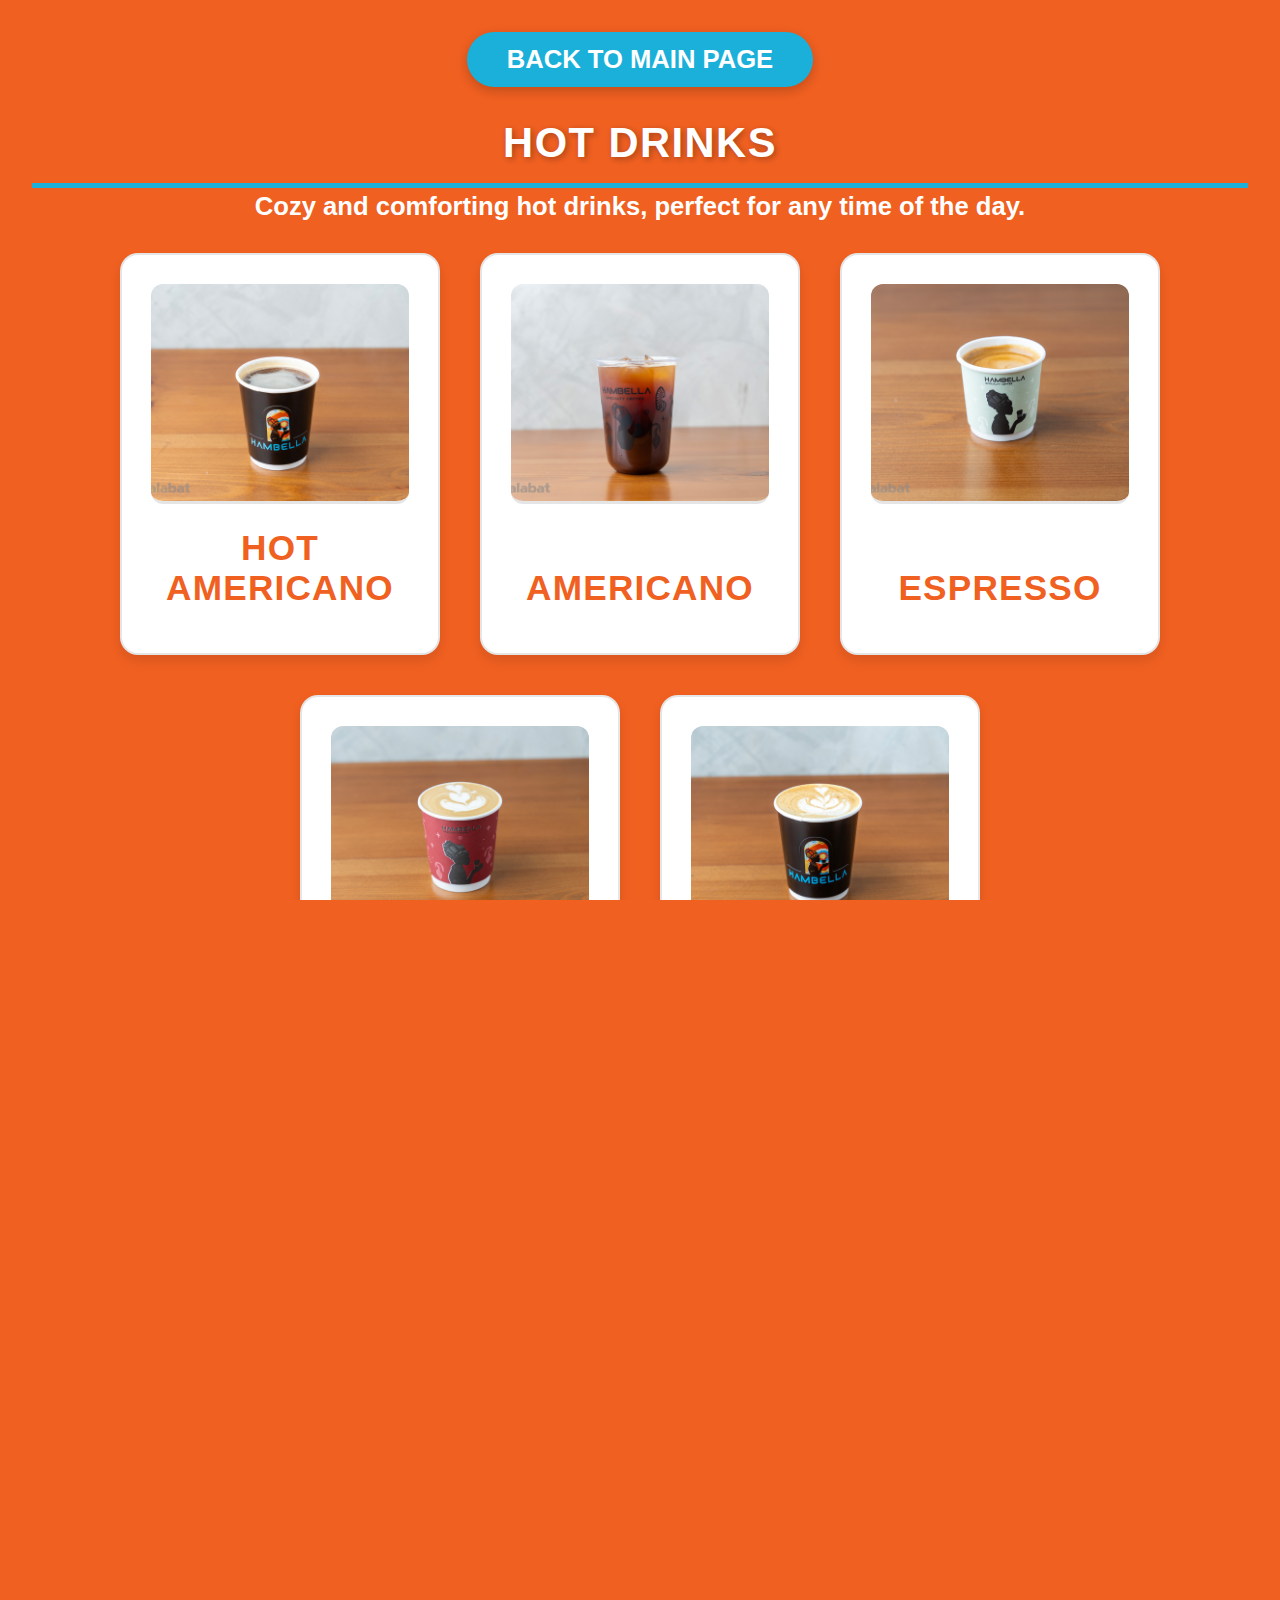
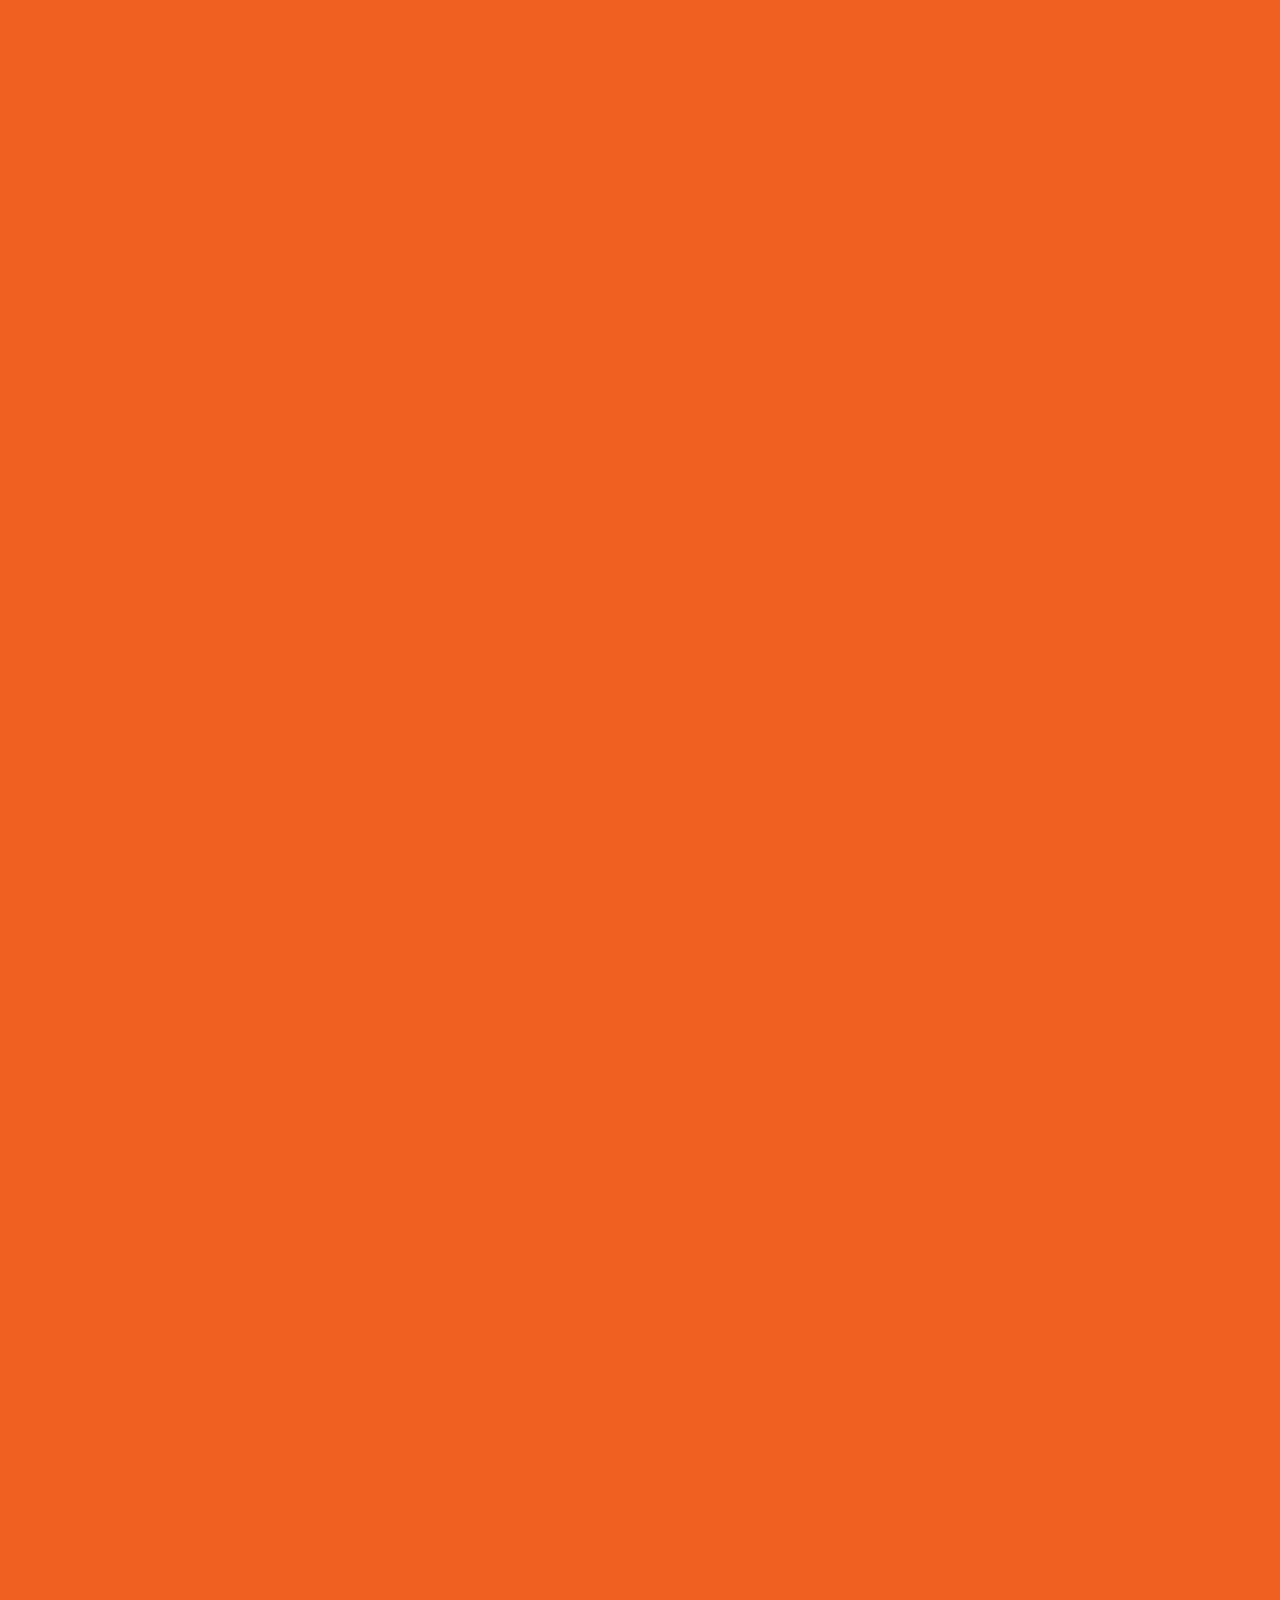
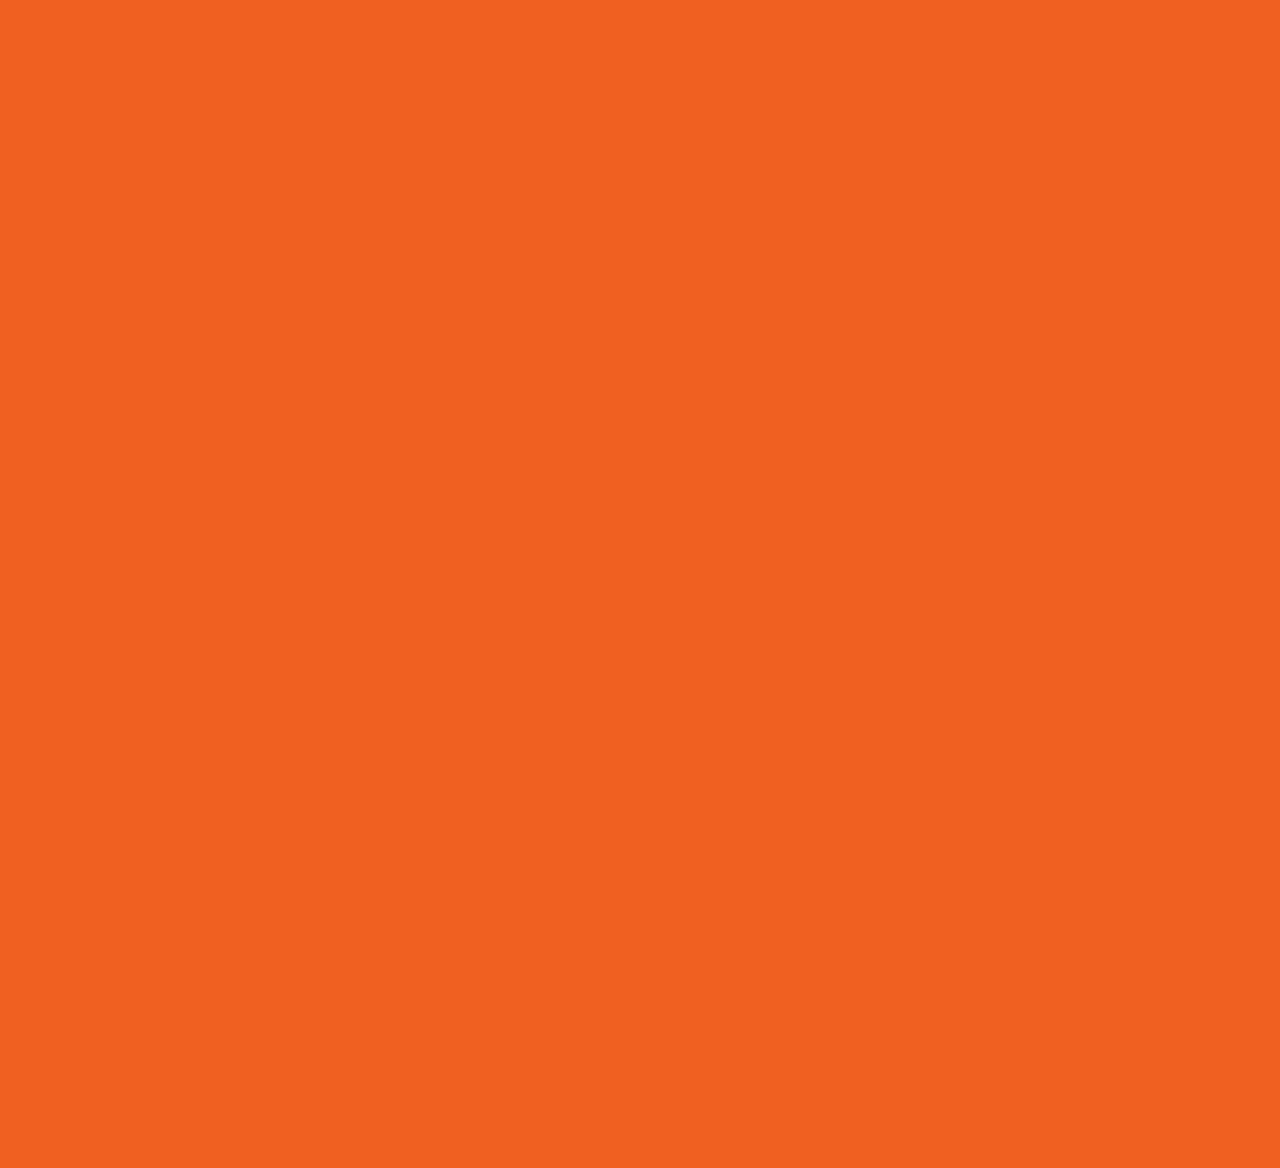
==== commit d12841d4: "fixed ordering of menu" ====
--- a/menu.html
+++ b/menu.html
@@ -18,15 +18,17 @@
     <section class="menu-section">
 
 
-        <!-- Mojitos Section -->
-        <h2 class="category-title">Mojitos</h2>
-        <p class="section-description">Refreshing and fruity mojitos made with fresh ingredients.</p>
+        <!-- Hot Drinks Section -->
+        <h2 class="category-title">Hot Drinks</h2>
+        <p class="section-description">Cozy and comforting hot drinks, perfect for any time of the day.</p>
         <div class="menu-items-grid">
-            <div class="menu-item"><img src="assets/Hambella Cafe_    Blue lagon mojito_EbrahimAlruqaimi.jpg" alt="Blue Lagoon Mojito"><p class="item-name">Blue Lagoon Mojito</p></div>
-            <div class="menu-item"><img src="assets/Hambella Cafe_   cherry mojito_EbrahimAlruqaimi.jpg" alt="Cherry Mojito"><p class="item-name">Cherry Mojito</p></div>
-            <div class="menu-item"><img src="assets/Hambella Cafe_  strawberry mojito_EbrahimAlruqaimi.jpg" alt="Strawberry Mojito"><p class="item-name">Strawberry Mojito</p></div>
-            <div class="menu-item"><img src="assets/Hambella Cafe_ mando passion mojito + passion fruit mojito_EbrahimAlruqaimi.jpg" alt="Passion Mojito"><p class="item-name">Mango Passion & Passion Fruit Mojito</p></div>
+            <div class="menu-item"><img src="assets/Hambella Cafe_   hot amricano_EbrahimAlruqaimi.jpg" alt="Hot Americano"><p class="item-name">Hot Americano</p></div>
+            <div class="menu-item"><img src="assets/Hambella Cafe_  Amrucano_EbrahimAlruqaimi.jpg" alt="Americano"><p class="item-name">Americano</p></div>
+            <div class="menu-item"><img src="assets/Hambella Cafe_  espresso_EbrahimAlruqaimi.jpg" alt="Espresso"><p class="item-name">Espresso</p></div>
+            <div class="menu-item"><img src="assets/Hambella Cafe_ cappuccino + Latte_EbrahimAlruqaimi.jpg" alt="Cappuccino & Latte"><p class="item-name">Cappuccino + Latte</p></div>
+            <div class="menu-item"><img src="assets/Hambella Cafe_ Cinnamon Latte_EbrahimAlruqaimi.jpg" alt="Cinnamon Latte"><p class="item-name">Cinnamon Latte</p></div>
         </div>
+
 
         <!-- Cold Drinks Section -->
         <h2 class="category-title">Cold Drinks</h2>
@@ -39,16 +41,14 @@
             <div class="menu-item"><img src="assets/Hambella Cafe_  salted carmal frap_EbrahimAlruqaimi.jpg" alt="Salted Caramel Frap"><p class="item-name">Salted Caramel Frap</p></div>
             <div class="menu-item"><img src="assets/Hambella Cafe_ pina colada_EbrahimAlruqaimi.jpg" alt="Pina Colada"><p class="item-name">Pina Colada</p></div>
         </div>
-
-        <!-- Hot Drinks Section -->
-        <h2 class="category-title">Hot Drinks</h2>
-        <p class="section-description">Cozy and comforting hot drinks, perfect for any time of the day.</p>
+        <!-- Mojitos Section -->
+        <h2 class="category-title">Mojitos</h2>
+        <p class="section-description">Refreshing and fruity mojitos made with fresh ingredients.</p>
         <div class="menu-items-grid">
-            <div class="menu-item"><img src="assets/Hambella Cafe_   hot amricano_EbrahimAlruqaimi.jpg" alt="Hot Americano"><p class="item-name">Hot Americano</p></div>
-            <div class="menu-item"><img src="assets/Hambella Cafe_  Amrucano_EbrahimAlruqaimi.jpg" alt="Americano"><p class="item-name">Americano</p></div>
-            <div class="menu-item"><img src="assets/Hambella Cafe_  espresso_EbrahimAlruqaimi.jpg" alt="Espresso"><p class="item-name">Espresso</p></div>
-            <div class="menu-item"><img src="assets/Hambella Cafe_ cappuccino + Latte_EbrahimAlruqaimi.jpg" alt="Cappuccino & Latte"><p class="item-name">Cappuccino + Latte</p></div>
-            <div class="menu-item"><img src="assets/Hambella Cafe_ Cinnamon Latte_EbrahimAlruqaimi.jpg" alt="Cinnamon Latte"><p class="item-name">Cinnamon Latte</p></div>
+            <div class="menu-item"><img src="assets/Hambella Cafe_    Blue lagon mojito_EbrahimAlruqaimi.jpg" alt="Blue Lagoon Mojito"><p class="item-name">Blue Lagoon Mojito</p></div>
+            <div class="menu-item"><img src="assets/Hambella Cafe_   cherry mojito_EbrahimAlruqaimi.jpg" alt="Cherry Mojito"><p class="item-name">Cherry Mojito</p></div>
+            <div class="menu-item"><img src="assets/Hambella Cafe_  strawberry mojito_EbrahimAlruqaimi.jpg" alt="Strawberry Mojito"><p class="item-name">Strawberry Mojito</p></div>
+            <div class="menu-item"><img src="assets/Hambella Cafe_ mando passion mojito + passion fruit mojito_EbrahimAlruqaimi.jpg" alt="Passion Mojito"><p class="item-name">Mango Passion & Passion Fruit Mojito</p></div>
         </div>
 
         <!-- Pastries Section -->
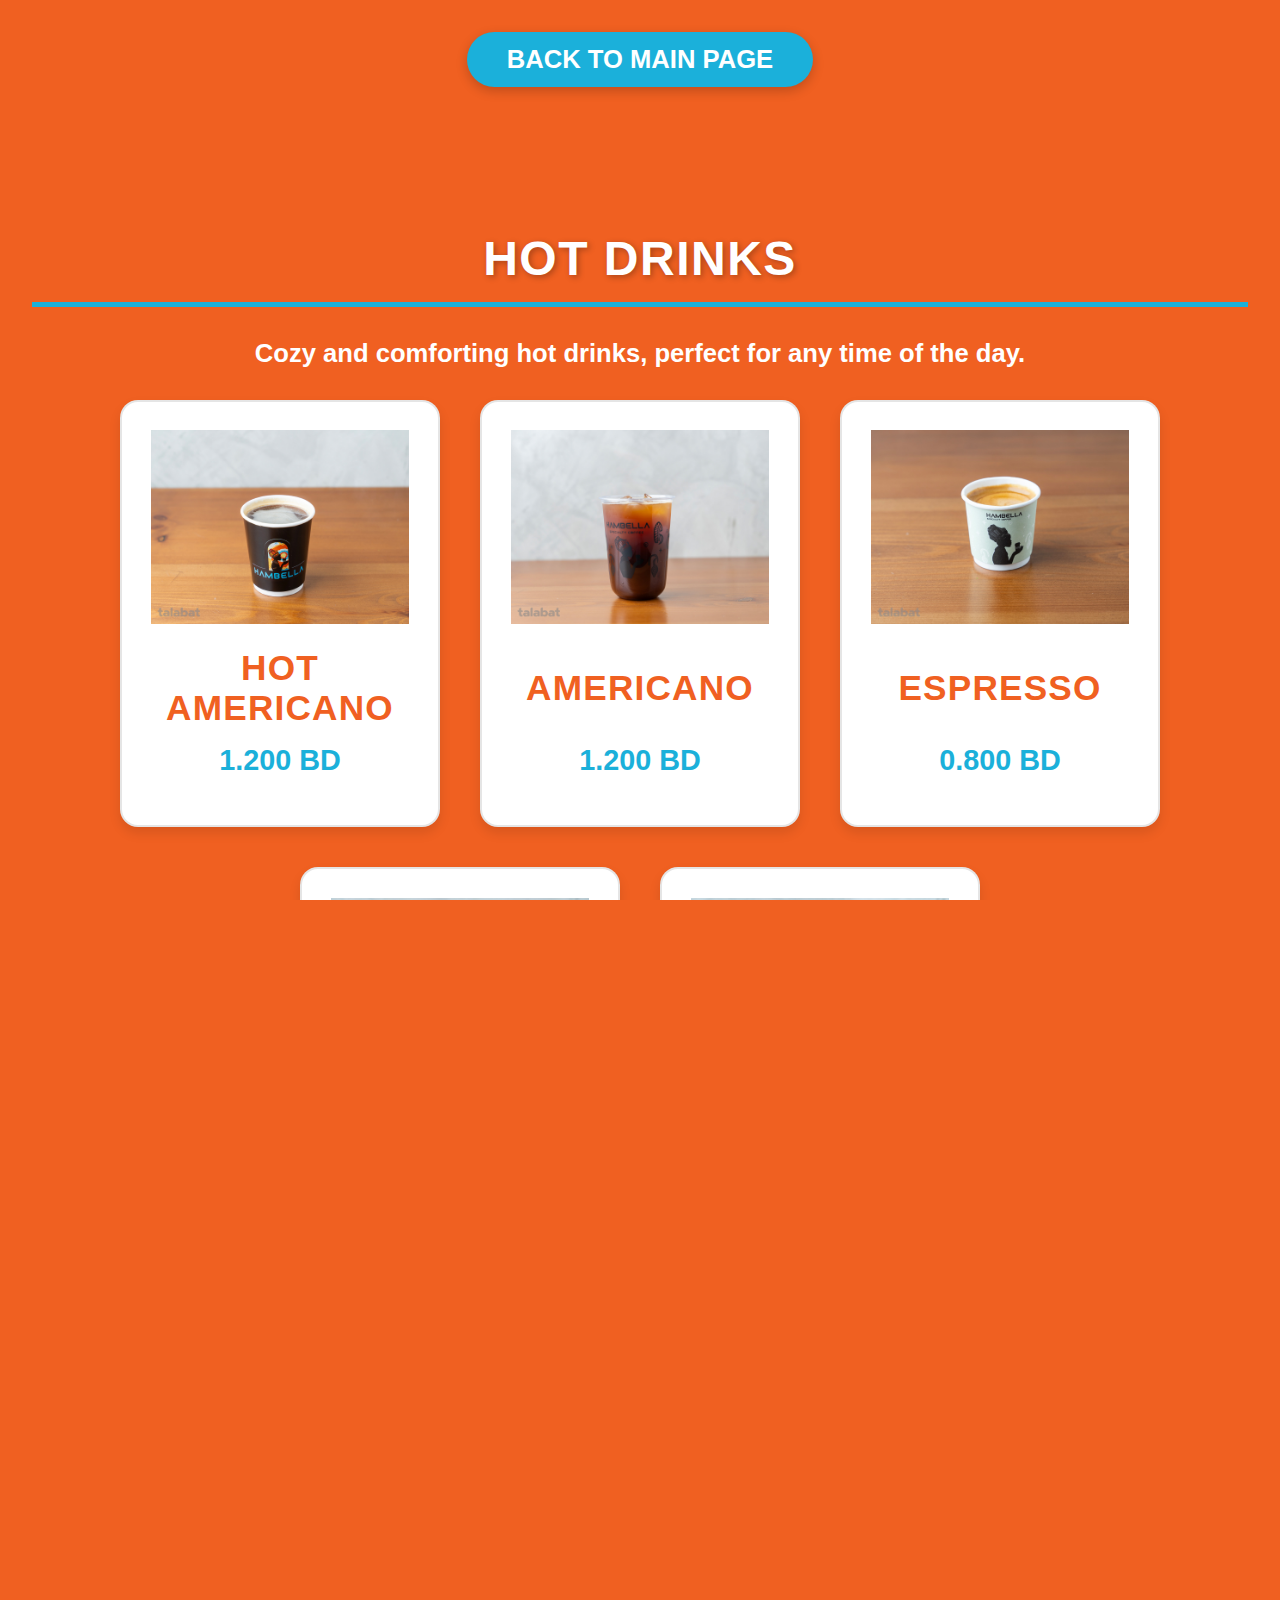
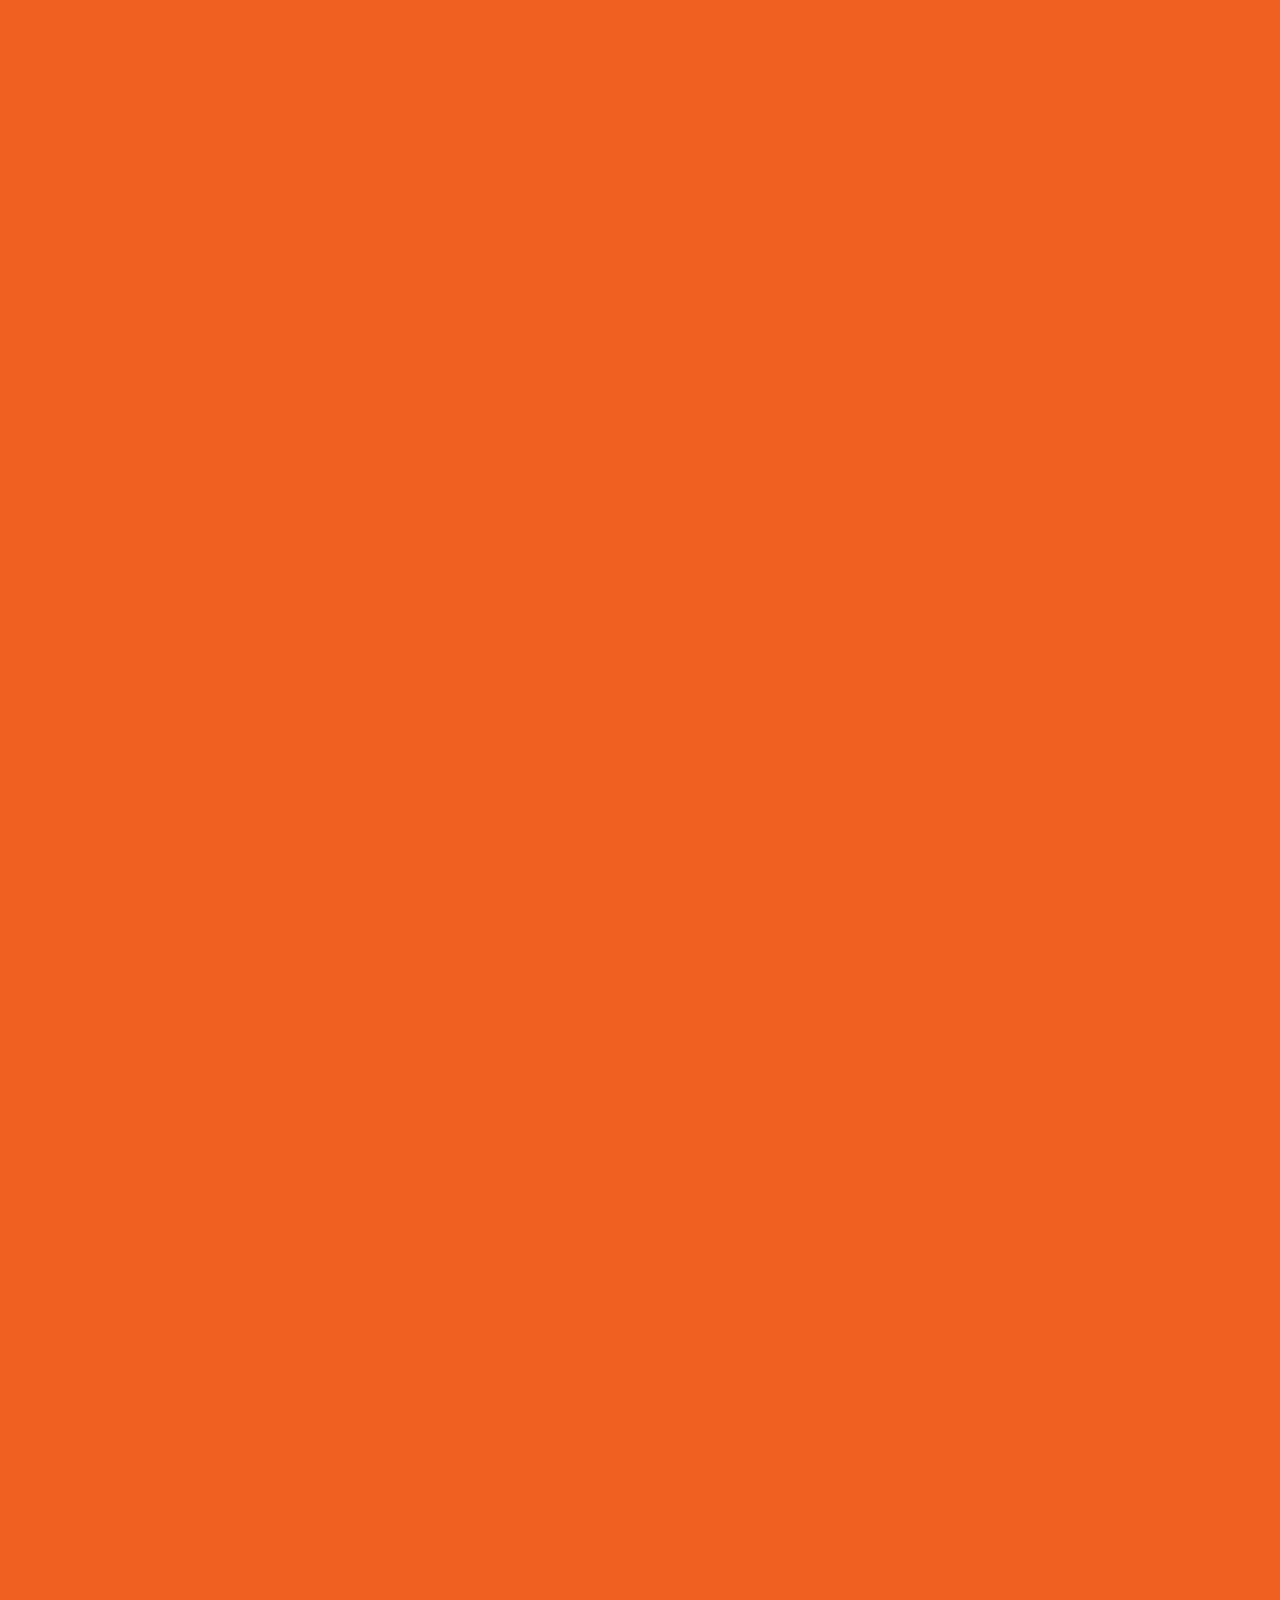
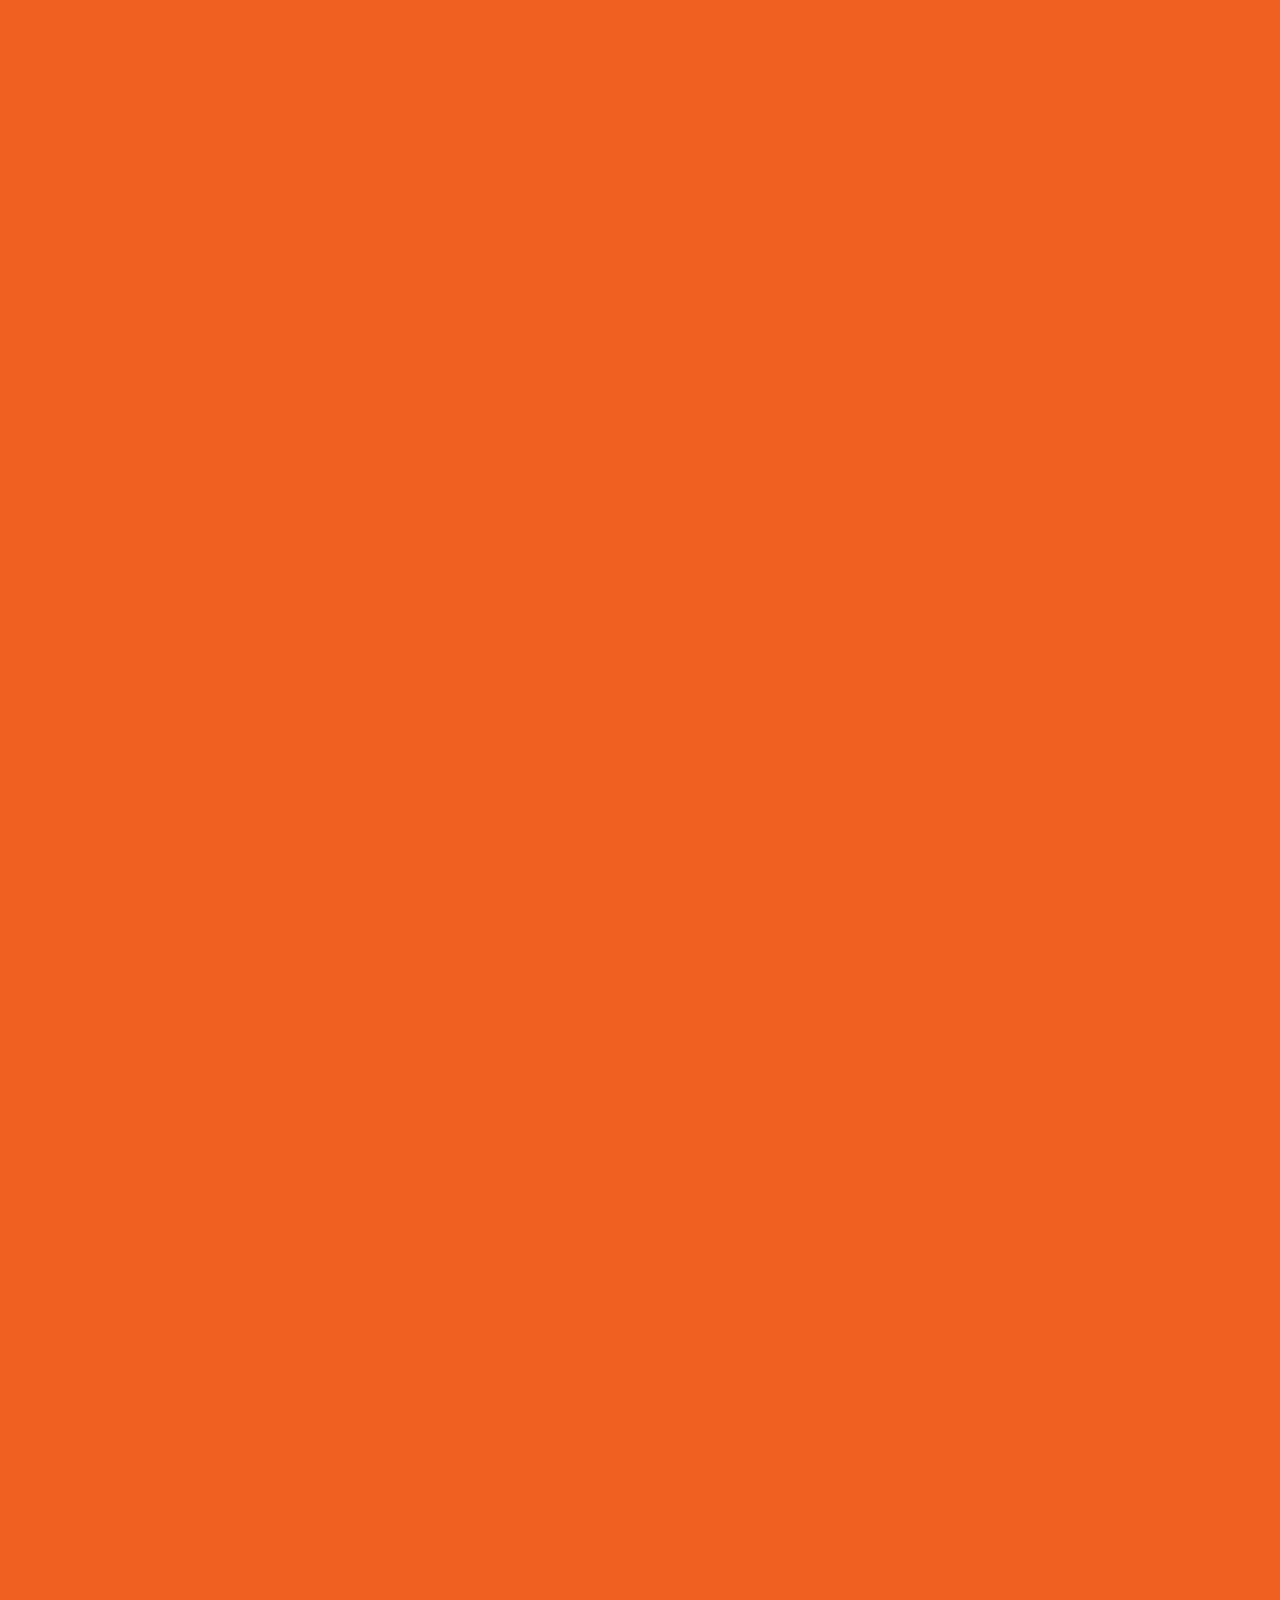
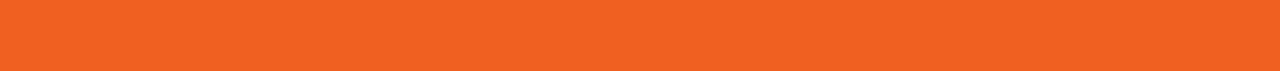
==== commit 1c3bbc77: "added prices/ need to fix sides of image on phone" ====
--- a/menu.html
+++ b/menu.html
@@ -17,38 +17,37 @@
     <!-- Menu Section -->
     <section class="menu-section">
 
-
         <!-- Hot Drinks Section -->
         <h2 class="category-title">Hot Drinks</h2>
         <p class="section-description">Cozy and comforting hot drinks, perfect for any time of the day.</p>
         <div class="menu-items-grid">
-            <div class="menu-item"><img src="assets/Hambella Cafe_   hot amricano_EbrahimAlruqaimi.jpg" alt="Hot Americano"><p class="item-name">Hot Americano</p></div>
-            <div class="menu-item"><img src="assets/Hambella Cafe_  Amrucano_EbrahimAlruqaimi.jpg" alt="Americano"><p class="item-name">Americano</p></div>
-            <div class="menu-item"><img src="assets/Hambella Cafe_  espresso_EbrahimAlruqaimi.jpg" alt="Espresso"><p class="item-name">Espresso</p></div>
-            <div class="menu-item"><img src="assets/Hambella Cafe_ cappuccino + Latte_EbrahimAlruqaimi.jpg" alt="Cappuccino & Latte"><p class="item-name">Cappuccino + Latte</p></div>
-            <div class="menu-item"><img src="assets/Hambella Cafe_ Cinnamon Latte_EbrahimAlruqaimi.jpg" alt="Cinnamon Latte"><p class="item-name">Cinnamon Latte</p></div>
+            <div class="menu-item"><img src="assets/Hambella Cafe_   hot amricano_EbrahimAlruqaimi.jpg" alt="Hot Americano"><p class="item-name">Hot Americano</p><p class="item-price">1.200 BD</p></div>
+            <div class="menu-item"><img src="assets/Hambella Cafe_  Amrucano_EbrahimAlruqaimi.jpg" alt="Americano"><p class="item-name">Americano</p><p class="item-price">1.200 BD</p></div>
+            <div class="menu-item"><img src="assets/Hambella Cafe_  espresso_EbrahimAlruqaimi.jpg" alt="Espresso"><p class="item-name">Espresso</p><p class="item-price">0.800 BD</p></div>
+            <div class="menu-item"><img src="assets/Hambella Cafe_ cappuccino + Latte_EbrahimAlruqaimi.jpg" alt="Cappuccino & Latte"><p class="item-name">Cappuccino + Latte</p><p class="item-price">1.600 BD</p></div>
+            <div class="menu-item"><img src="assets/Hambella Cafe_ Cinnamon Latte_EbrahimAlruqaimi.jpg" alt="Cinnamon Latte"><p class="item-name">Cinnamon Latte</p><p class="item-price">1.800 BD</p></div>
         </div>
-
 
         <!-- Cold Drinks Section -->
         <h2 class="category-title">Cold Drinks</h2>
         <p class="section-description">Delicious and creamy cold drinks to keep you refreshed.</p>
         <div class="menu-items-grid">
-            <div class="menu-item"><img src="assets/Hambella Cafe_    matcha spainch_EbrahimAlruqaimi.jpg" alt="Matcha Spinach"><p class="item-name">Matcha Spinach</p></div>
-            <div class="menu-item"><img src="assets/Hambella Cafe_   matcha latte_EbrahimAlruqaimi.jpg" alt="Matcha Latte"><p class="item-name">Matcha Latte</p></div>
-            <div class="menu-item"><img src="assets/Hambella Cafe_   ice latte+ ice spansh_EbrahimAlruqaimi.jpg" alt="Iced Latte & Spanish Latte"><p class="item-name">Iced Latte & Spanish Latte</p></div>
-            <div class="menu-item"><img src="assets/Hambella Cafe_  moch latte + white mocha _EbrahimAlruqaimi.jpg" alt="Moch Latte & White Mocha"><p class="item-name">Moch Latte + White Mocha</p></div>
-            <div class="menu-item"><img src="assets/Hambella Cafe_  salted carmal frap_EbrahimAlruqaimi.jpg" alt="Salted Caramel Frap"><p class="item-name">Salted Caramel Frap</p></div>
-            <div class="menu-item"><img src="assets/Hambella Cafe_ pina colada_EbrahimAlruqaimi.jpg" alt="Pina Colada"><p class="item-name">Pina Colada</p></div>
+            <div class="menu-item"><img src="assets/Hambella Cafe_    matcha spainch_EbrahimAlruqaimi.jpg" alt="Matcha Spinach"><p class="item-name">Matcha Spinach</p><p class="item-price">2.200 BD</p></div>
+            <div class="menu-item"><img src="assets/Hambella Cafe_   matcha latte_EbrahimAlruqaimi.jpg" alt="Matcha Latte"><p class="item-name">Matcha Latte</p><p class="item-price">2.000 BD</p></div>
+            <div class="menu-item"><img src="assets/Hambella Cafe_   ice latte+ ice spansh_EbrahimAlruqaimi.jpg" alt="Iced Latte & Spanish Latte"><p class="item-name">Iced Latte & Spanish Latte</p><p class="item-price">2.000 BD</p></div>
+            <div class="menu-item"><img src="assets/Hambella Cafe_  moch latte + white mocha _EbrahimAlruqaimi.jpg" alt="Moch Latte & White Mocha"><p class="item-name">Moch Latte + White Mocha</p><p class="item-price">2.000 BD</p></div>
+            <div class="menu-item"><img src="assets/Hambella Cafe_  salted carmal frap_EbrahimAlruqaimi.jpg" alt="Salted Caramel Frap"><p class="item-name">Salted Caramel Frap</p><p class="item-price">2.000 BD</p></div>
+            <div class="menu-item"><img src="assets/Hambella Cafe_ pina colada_EbrahimAlruqaimi.jpg" alt="Pina Colada"><p class="item-name">Pina Colada</p><p class="item-price">2.200 BD</p></div>
         </div>
+
         <!-- Mojitos Section -->
         <h2 class="category-title">Mojitos</h2>
         <p class="section-description">Refreshing and fruity mojitos made with fresh ingredients.</p>
         <div class="menu-items-grid">
-            <div class="menu-item"><img src="assets/Hambella Cafe_    Blue lagon mojito_EbrahimAlruqaimi.jpg" alt="Blue Lagoon Mojito"><p class="item-name">Blue Lagoon Mojito</p></div>
-            <div class="menu-item"><img src="assets/Hambella Cafe_   cherry mojito_EbrahimAlruqaimi.jpg" alt="Cherry Mojito"><p class="item-name">Cherry Mojito</p></div>
-            <div class="menu-item"><img src="assets/Hambella Cafe_  strawberry mojito_EbrahimAlruqaimi.jpg" alt="Strawberry Mojito"><p class="item-name">Strawberry Mojito</p></div>
-            <div class="menu-item"><img src="assets/Hambella Cafe_ mando passion mojito + passion fruit mojito_EbrahimAlruqaimi.jpg" alt="Passion Mojito"><p class="item-name">Mango Passion & Passion Fruit Mojito</p></div>
+            <div class="menu-item"><img src="assets/Hambella Cafe_    Blue lagon mojito_EbrahimAlruqaimi.jpg" alt="Blue Lagoon Mojito"><p class="item-name">Blue Lagoon Mojito</p><p class="item-price">2.200 BD</p></div>
+            <div class="menu-item"><img src="assets/Hambella Cafe_   cherry mojito_EbrahimAlruqaimi.jpg" alt="Cherry Mojito"><p class="item-name">Cherry Mojito</p><p class="item-price">2.200 BD</p></div>
+            <div class="menu-item"><img src="assets/Hambella Cafe_  strawberry mojito_EbrahimAlruqaimi.jpg" alt="Strawberry Mojito"><p class="item-name">Strawberry Mojito</p><p class="item-price">2.200 BD</p></div>
+            <div class="menu-item"><img src="assets/Hambella Cafe_ mando passion mojito + passion fruit mojito_EbrahimAlruqaimi.jpg" alt="Passion Mojito"><p class="item-name">Mango Passion & Passion Fruit Mojito</p><p class="item-price">2.200 BD</p></div>
         </div>
 
         <!-- Pastries Section -->
@@ -64,14 +63,15 @@
         </div>
     </section>
 
-<!-- Pop-up Modal -->
-<div id="popup-modal" class="popup-modal">
-  <div class="popup-content">
-      <img id="popup-image" src="" alt="Popup Item">
-      <h2 id="popup-item-name"></h2>
-      <button class="close-button">Close</button>
+    <!-- Pop-up Modal -->
+    <div id="popup-modal" class="popup-modal">
+      <div class="popup-content">
+          <img id="popup-image" src="" alt="Popup Item">
+          <h2 id="popup-item-name"></h2>
+          <p id="popup-item-price" class="item-price"></p> <!-- Price Added -->
+          <button class="close-button">Close</button>
+      </div>
   </div>
-</div>
 
 
 </body>
--- a/styles.css
+++ b/styles.css
@@ -635,11 +635,13 @@
 }
 
 .menu-section {
-    padding: 4rem 2rem; /* Moved content higher */
+    padding: 4rem 2rem;
     text-align: center;
 }
 
-/* Category Title */
+/* ===========================================================
+   Category Titles & Descriptions
+   =========================================================== */
 .category-title {
     font-size: 3rem;
     font-weight: 900;
@@ -652,7 +654,6 @@
     text-shadow: 2px 2px 6px rgba(0, 0, 0, 0.3);
 }
 
-/* Section Description */
 .section-description {
     font-size: 1.6rem;
     color: #fff; /* White text for visibility */
@@ -660,42 +661,8 @@
     font-weight: 600;
 }
 
-
-/* ===========================================================
-   Adjusted Menu Section - Items Start RIGHT After Back Button
-   =========================================================== */
-   .menu-section {
-    padding: 0 2rem 3rem; /* No space on top, only side padding */
-    text-align: center;
-    min-height: 100vh;
-}
-
-/* Adjust Back Button */
-.back-button-container {
-    margin-bottom: 0; /* NO space below the back button */
-}
-
-/* Adjust Category Titles */
-.category-title {
-    margin: 0.2rem 0 0.3rem; /* Literally as close as possible */
-    font-size: 2.6rem; /* Still readable */
-}
-
-/* Adjust Menu Grid */
-.menu-items-grid {
-    gap: 0.5rem; /* Even tighter spacing */
-    margin-top: 0; /* REMOVE any margin */
-}
-
-/* Adjust Menu Item */
-.menu-item {
-    width: 310px;
-    padding: 0.8rem; /* As compact as possible */
-}
-
-
-/* ===========================================================
-   Menu Items Grid
+/* ===========================================================
+   Menu Items Grid - Evenly Spaced
    =========================================================== */
 .menu-items-grid {
     display: flex;
@@ -725,16 +692,30 @@
     box-shadow: 0 10px 20px rgba(0, 0, 0, 0.15);
 }
 
-/* Item Image */
-.menu-item img {
+/* ===========================================================
+   Image Box - Perfectly Scaled Images (No Stretching)
+   =========================================================== */
+.image-container {
     width: 100%;
-    height: 220px;
-    object-fit: cover;
-    border-bottom: 3px solid rgba(0, 0, 0, 0.1);
+    height: 250px; /* Fixed height for all images */
+    display: flex;
+    align-items: center;
+    justify-content: center;
+    overflow: hidden;
     border-radius: 12px;
 }
 
-/* Item Name */
+.image-container img {
+    max-width: 90%; /* ✅ NEW: Prevents stretching, keeps original size */
+    max-height: 100%; /* ✅ NEW: Ensures full image fits */
+    object-fit: contain; /* ✅ NEW: Ensures full image is visible without cutting */
+    object-position: center; /* Centers the image */
+    border-radius: 12px; /* Rounded corners for images */
+}
+
+/* ===========================================================
+   Menu Item Text Styles
+   =========================================================== */
 .item-name {
     font-size: 2.2rem;
     font-weight: 900;
@@ -744,7 +725,6 @@
     text-transform: uppercase;
 }
 
-/* Item Price */
 .item-price {
     font-size: 1.8rem;
     font-weight: 700;
@@ -752,13 +732,80 @@
     margin-bottom: 1.2rem;
 }
 
-/* Item Description */
 .item-description {
     font-size: 1.5rem;
     color: #000; /* Black for readability */
     margin: 1rem 0;
     line-height: 1.7;
     font-weight: 500;
+}
+
+/* ===========================================================
+   Responsive Design - Adjusting for Different Screen Sizes
+   =========================================================== */
+@media (max-width: 1024px) {
+    .menu-item {
+        width: 300px;
+        padding: 1.8rem;
+    }
+
+    .image-container {
+        height: 230px; /* Slightly smaller */
+    }
+}
+
+@media (max-width: 768px) {
+    .menu-section {
+        padding: 4rem 1.5rem;
+    }
+
+    .menu-item {
+        width: 95%;
+        padding: 2rem;
+    }
+
+    .image-container {
+        height: 280px; /* Larger image area */
+    }
+}
+
+/* ===========================================================
+   ✅ FINAL FIX: No Image Stretching on Phones 🚀
+   =========================================================== */
+@media (max-width: 480px) {
+    .menu-section {
+        padding: 3rem 1rem;
+    }
+
+    .menu-item {
+        width: 100%;
+        padding: 1.8rem;
+    }
+
+    .image-container {
+        height: 320px; /* Even taller for small phones */
+    }
+
+    /* 👇 **✅ NEW FIX: Images KEEP their original width, even if there's space on the sides** 👇 */
+    .image-container img {
+        width: auto; /* ✅ NEW: Keeps actual width */
+        max-width: 90%; /* ✅ Prevents full stretching */
+        height: 100%; /* Ensures image remains centered */
+        object-fit: contain; /* Ensures full image is visible */
+        object-position: center;
+    }
+
+    .item-name {
+        font-size: 1.8rem;
+    }
+
+    .item-price {
+        font-size: 1.5rem;
+    }
+
+    .item-description {
+        font-size: 1.3rem;
+    }
 }
 
 /* ===========================================================
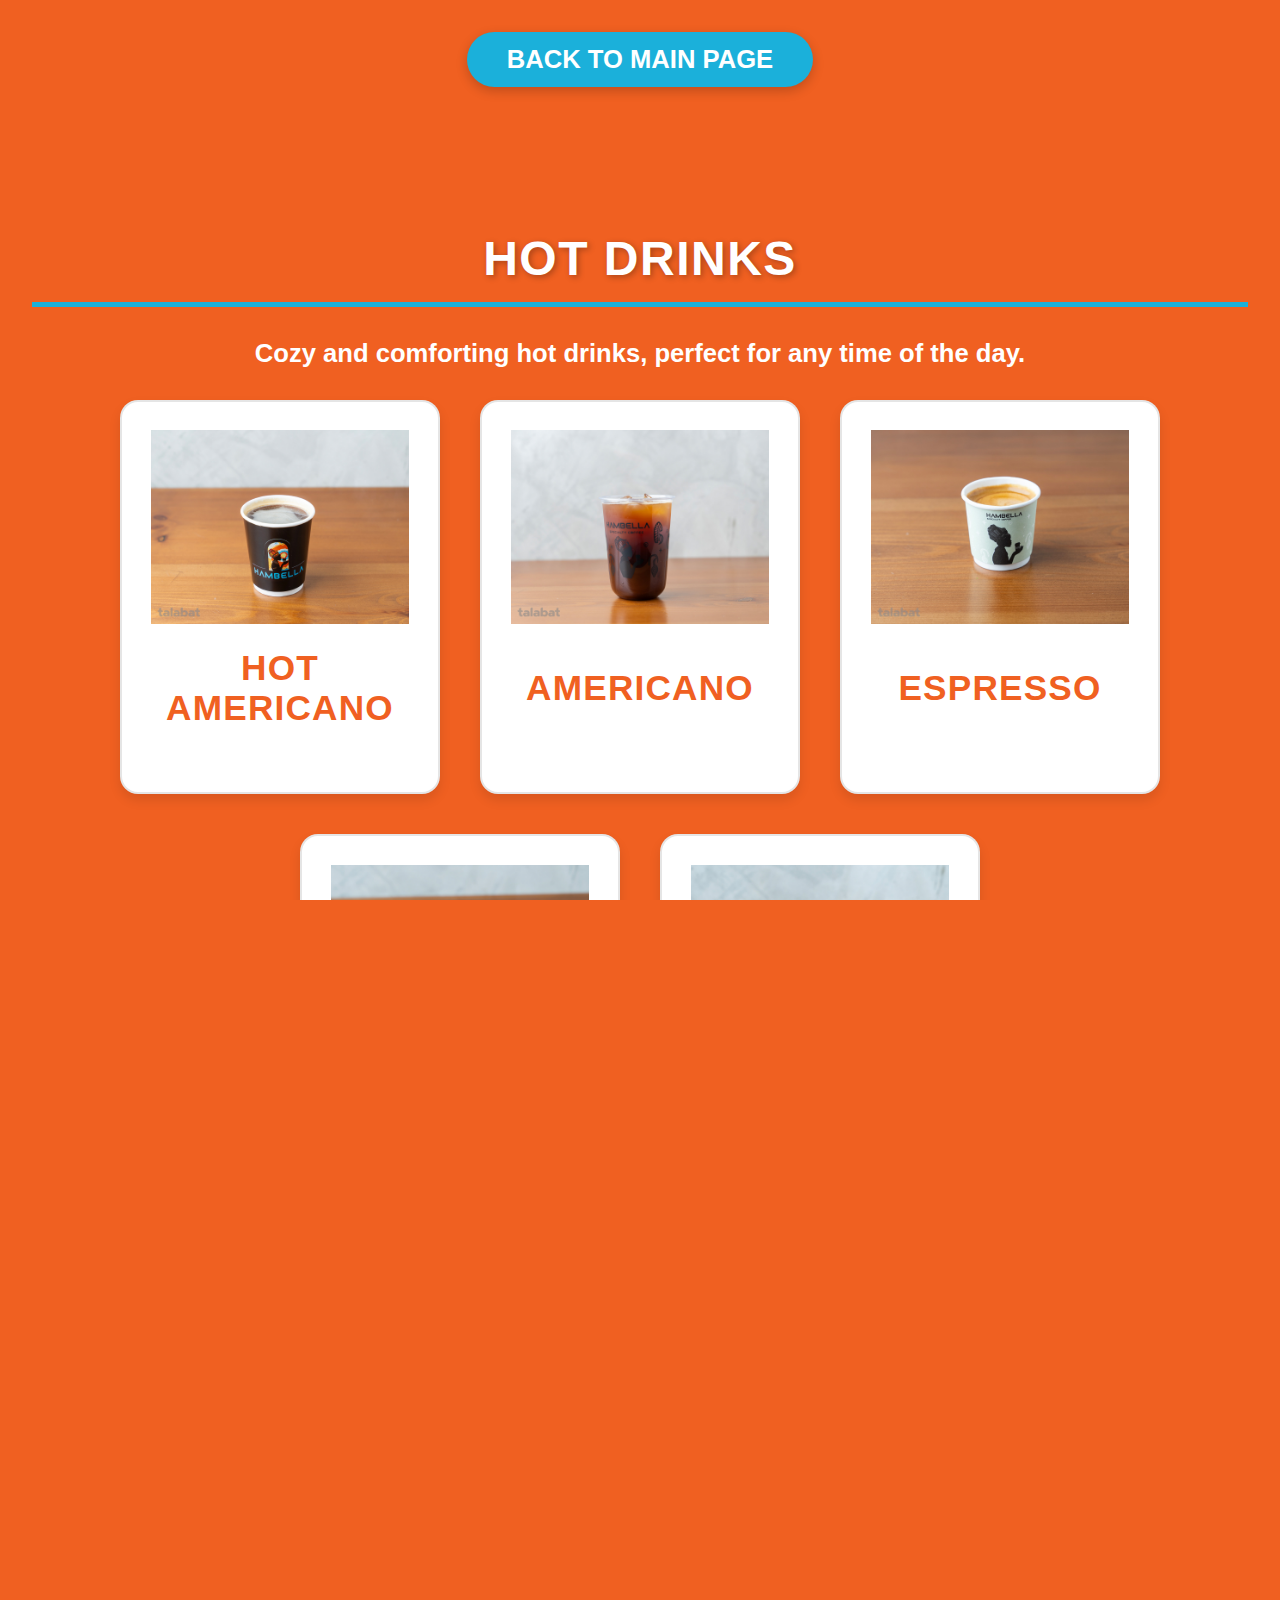
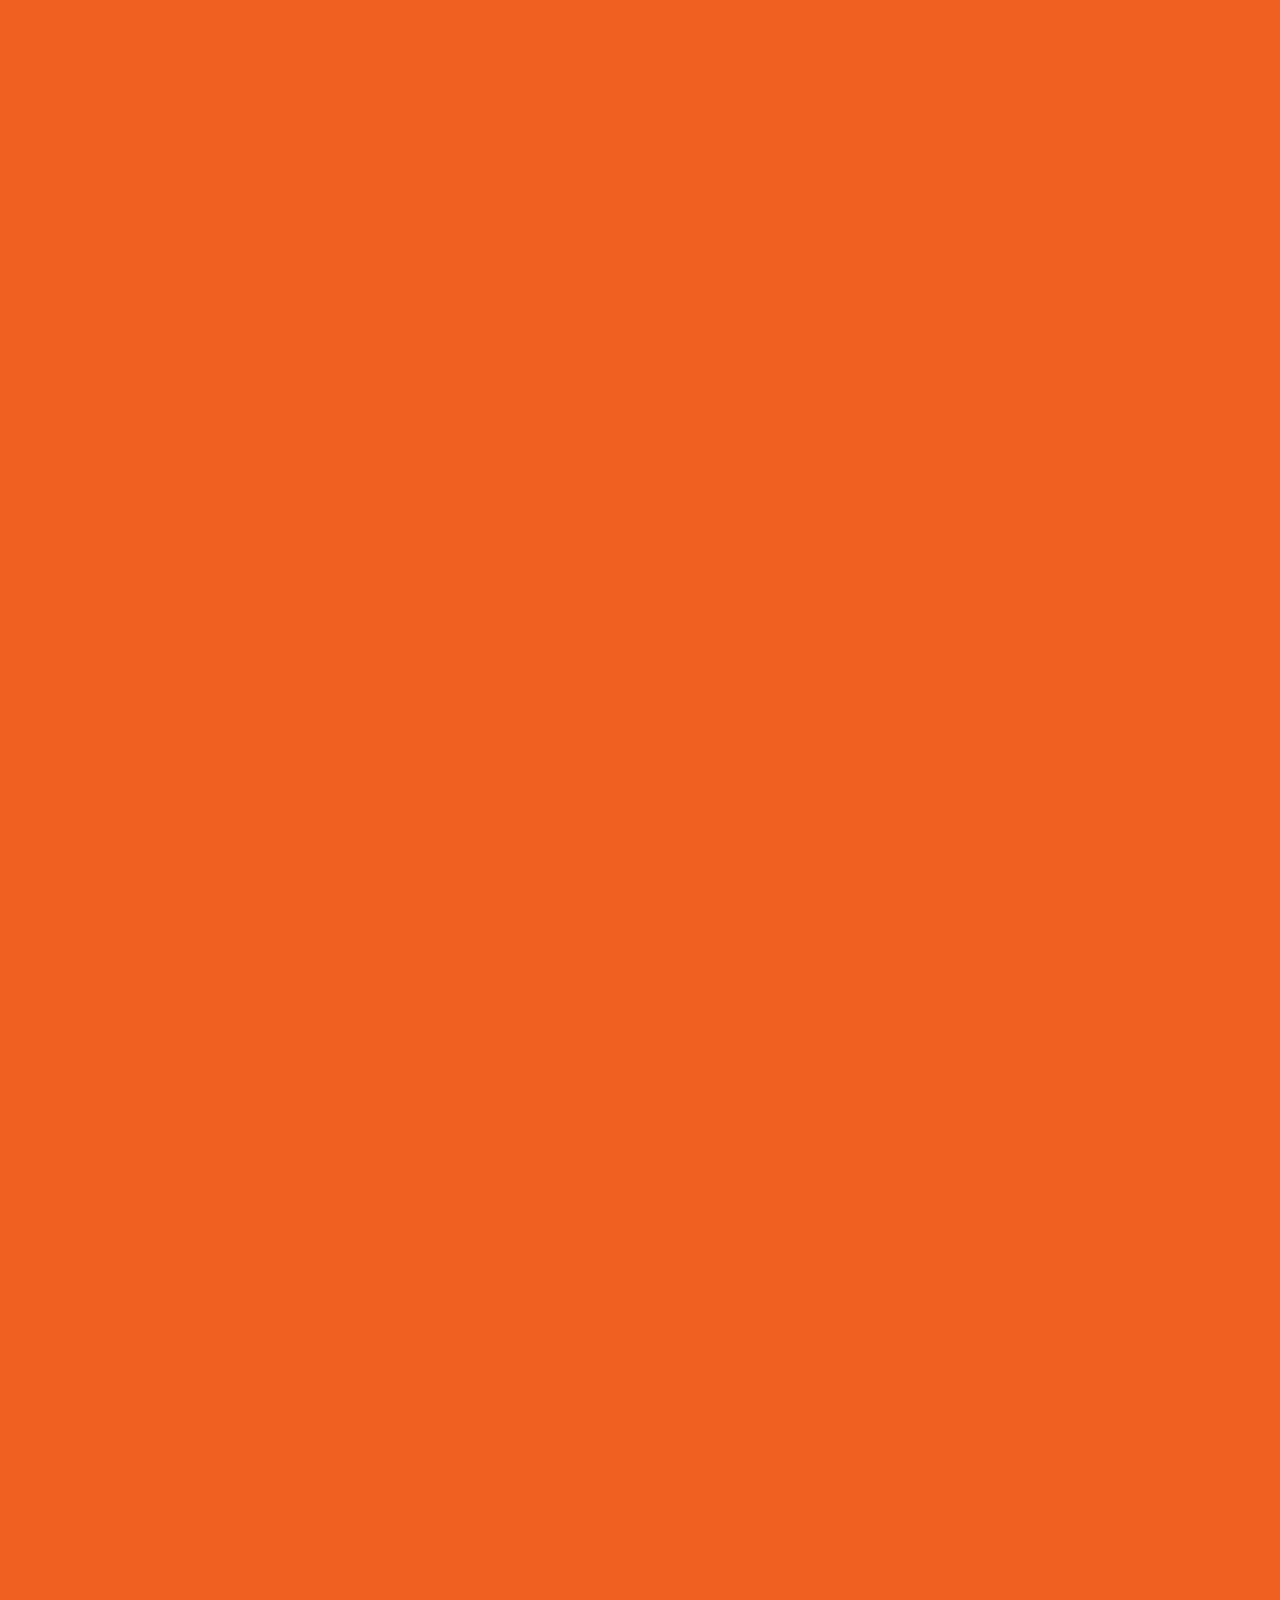
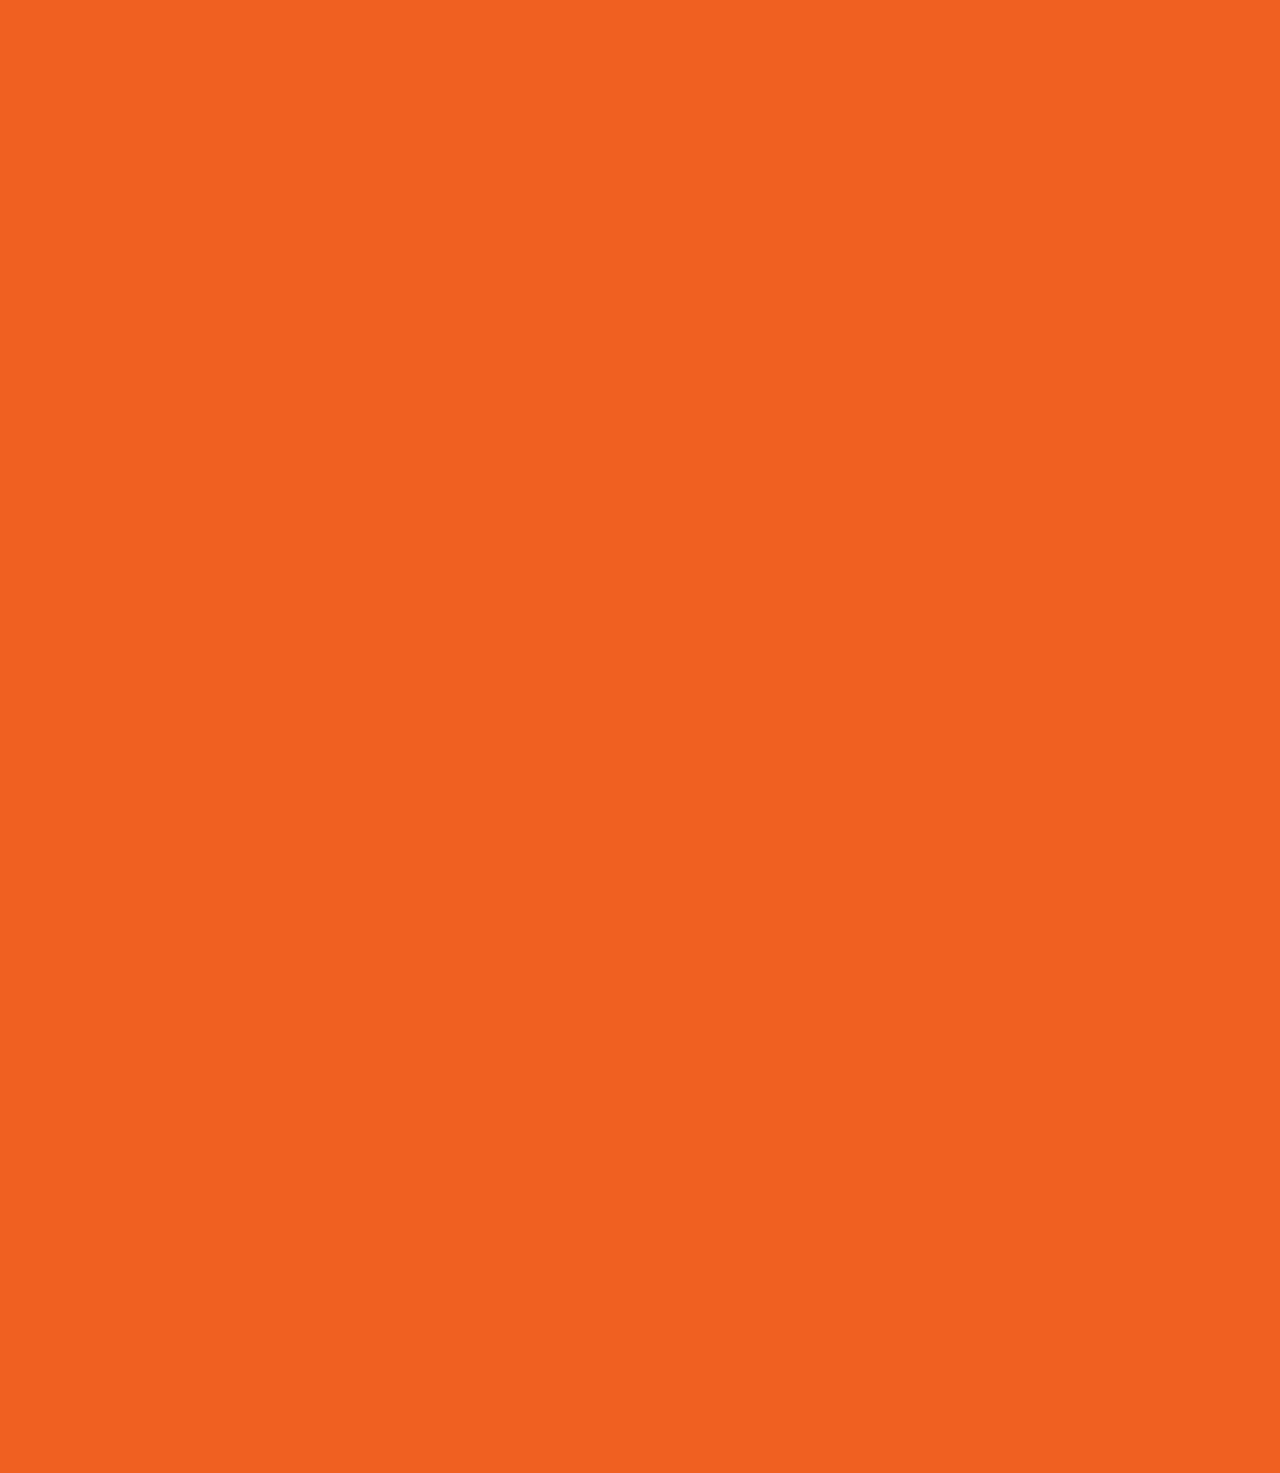
==== commit b783ce23: "removed prices from menu" ====
--- a/menu.html
+++ b/menu.html
@@ -21,33 +21,33 @@
         <h2 class="category-title">Hot Drinks</h2>
         <p class="section-description">Cozy and comforting hot drinks, perfect for any time of the day.</p>
         <div class="menu-items-grid">
-            <div class="menu-item"><img src="assets/Hambella Cafe_   hot amricano_EbrahimAlruqaimi.jpg" alt="Hot Americano"><p class="item-name">Hot Americano</p><p class="item-price">1.200 BD</p></div>
-            <div class="menu-item"><img src="assets/Hambella Cafe_  Amrucano_EbrahimAlruqaimi.jpg" alt="Americano"><p class="item-name">Americano</p><p class="item-price">1.200 BD</p></div>
-            <div class="menu-item"><img src="assets/Hambella Cafe_  espresso_EbrahimAlruqaimi.jpg" alt="Espresso"><p class="item-name">Espresso</p><p class="item-price">0.800 BD</p></div>
-            <div class="menu-item"><img src="assets/Hambella Cafe_ cappuccino + Latte_EbrahimAlruqaimi.jpg" alt="Cappuccino & Latte"><p class="item-name">Cappuccino + Latte</p><p class="item-price">1.600 BD</p></div>
-            <div class="menu-item"><img src="assets/Hambella Cafe_ Cinnamon Latte_EbrahimAlruqaimi.jpg" alt="Cinnamon Latte"><p class="item-name">Cinnamon Latte</p><p class="item-price">1.800 BD</p></div>
+            <div class="menu-item"><img src="assets/Hambella Cafe_   hot amricano_EbrahimAlruqaimi.jpg" alt="Hot Americano"><p class="item-name">Hot Americano</p><p class="item-price"></p></div>
+            <div class="menu-item"><img src="assets/Hambella Cafe_  Amrucano_EbrahimAlruqaimi.jpg" alt="Americano"><p class="item-name">Americano</p><p class="item-price"></p></div>
+            <div class="menu-item"><img src="assets/Hambella Cafe_  espresso_EbrahimAlruqaimi.jpg" alt="Espresso"><p class="item-name">Espresso</p><p class="item-price"></p></div>
+            <div class="menu-item"><img src="assets/Hambella Cafe_ cappuccino + Latte_EbrahimAlruqaimi.jpg" alt="Cappuccino & Latte"><p class="item-name">Cappuccino + Latte</p><p class="item-price"></p></div>
+            <div class="menu-item"><img src="assets/Hambella Cafe_ Cinnamon Latte_EbrahimAlruqaimi.jpg" alt="Cinnamon Latte"><p class="item-name">Cinnamon Latte</p><p class="item-price"></p></div>
         </div>
 
         <!-- Cold Drinks Section -->
         <h2 class="category-title">Cold Drinks</h2>
         <p class="section-description">Delicious and creamy cold drinks to keep you refreshed.</p>
         <div class="menu-items-grid">
-            <div class="menu-item"><img src="assets/Hambella Cafe_    matcha spainch_EbrahimAlruqaimi.jpg" alt="Matcha Spinach"><p class="item-name">Matcha Spinach</p><p class="item-price">2.200 BD</p></div>
-            <div class="menu-item"><img src="assets/Hambella Cafe_   matcha latte_EbrahimAlruqaimi.jpg" alt="Matcha Latte"><p class="item-name">Matcha Latte</p><p class="item-price">2.000 BD</p></div>
-            <div class="menu-item"><img src="assets/Hambella Cafe_   ice latte+ ice spansh_EbrahimAlruqaimi.jpg" alt="Iced Latte & Spanish Latte"><p class="item-name">Iced Latte & Spanish Latte</p><p class="item-price">2.000 BD</p></div>
-            <div class="menu-item"><img src="assets/Hambella Cafe_  moch latte + white mocha _EbrahimAlruqaimi.jpg" alt="Moch Latte & White Mocha"><p class="item-name">Moch Latte + White Mocha</p><p class="item-price">2.000 BD</p></div>
-            <div class="menu-item"><img src="assets/Hambella Cafe_  salted carmal frap_EbrahimAlruqaimi.jpg" alt="Salted Caramel Frap"><p class="item-name">Salted Caramel Frap</p><p class="item-price">2.000 BD</p></div>
-            <div class="menu-item"><img src="assets/Hambella Cafe_ pina colada_EbrahimAlruqaimi.jpg" alt="Pina Colada"><p class="item-name">Pina Colada</p><p class="item-price">2.200 BD</p></div>
+            <div class="menu-item"><img src="assets/Hambella Cafe_    matcha spainch_EbrahimAlruqaimi.jpg" alt="Matcha Spinach"><p class="item-name">Matcha Spinach</p><p class="item-price"></p></div>
+            <div class="menu-item"><img src="assets/Hambella Cafe_   matcha latte_EbrahimAlruqaimi.jpg" alt="Matcha Latte"><p class="item-name">Matcha Latte</p><p class="item-price"></p></div>
+            <div class="menu-item"><img src="assets/Hambella Cafe_   ice latte+ ice spansh_EbrahimAlruqaimi.jpg" alt="Iced Latte & Spanish Latte"><p class="item-name">Iced Latte & Spanish Latte</p><p class="item-price"></p></div>
+            <div class="menu-item"><img src="assets/Hambella Cafe_  moch latte + white mocha _EbrahimAlruqaimi.jpg" alt="Moch Latte & White Mocha"><p class="item-name">Moch Latte + White Mocha</p><p class="item-price"></p></div>
+            <div class="menu-item"><img src="assets/Hambella Cafe_  salted carmal frap_EbrahimAlruqaimi.jpg" alt="Salted Caramel Frap"><p class="item-name">Salted Caramel Frap</p><p class="item-price"></p></div>
+            <div class="menu-item"><img src="assets/Hambella Cafe_ pina colada_EbrahimAlruqaimi.jpg" alt="Pina Colada"><p class="item-name">Pina Colada</p><p class="item-price"></p></div>
         </div>
 
         <!-- Mojitos Section -->
         <h2 class="category-title">Mojitos</h2>
         <p class="section-description">Refreshing and fruity mojitos made with fresh ingredients.</p>
         <div class="menu-items-grid">
-            <div class="menu-item"><img src="assets/Hambella Cafe_    Blue lagon mojito_EbrahimAlruqaimi.jpg" alt="Blue Lagoon Mojito"><p class="item-name">Blue Lagoon Mojito</p><p class="item-price">2.200 BD</p></div>
-            <div class="menu-item"><img src="assets/Hambella Cafe_   cherry mojito_EbrahimAlruqaimi.jpg" alt="Cherry Mojito"><p class="item-name">Cherry Mojito</p><p class="item-price">2.200 BD</p></div>
-            <div class="menu-item"><img src="assets/Hambella Cafe_  strawberry mojito_EbrahimAlruqaimi.jpg" alt="Strawberry Mojito"><p class="item-name">Strawberry Mojito</p><p class="item-price">2.200 BD</p></div>
-            <div class="menu-item"><img src="assets/Hambella Cafe_ mando passion mojito + passion fruit mojito_EbrahimAlruqaimi.jpg" alt="Passion Mojito"><p class="item-name">Mango Passion & Passion Fruit Mojito</p><p class="item-price">2.200 BD</p></div>
+            <div class="menu-item"><img src="assets/Hambella Cafe_    Blue lagon mojito_EbrahimAlruqaimi.jpg" alt="Blue Lagoon Mojito"><p class="item-name">Blue Lagoon Mojito</p><p class="item-price"></p></div>
+            <div class="menu-item"><img src="assets/Hambella Cafe_   cherry mojito_EbrahimAlruqaimi.jpg" alt="Cherry Mojito"><p class="item-name">Cherry Mojito</p><p class="item-price"></p></div>
+            <div class="menu-item"><img src="assets/Hambella Cafe_  strawberry mojito_EbrahimAlruqaimi.jpg" alt="Strawberry Mojito"><p class="item-name">Strawberry Mojito</p><p class="item-price"></p></div>
+            <div class="menu-item"><img src="assets/Hambella Cafe_ mando passion mojito + passion fruit mojito_EbrahimAlruqaimi.jpg" alt="Passion Mojito"><p class="item-name">Mango Passion & Passion Fruit Mojito</p><p class="item-price"></p></div>
         </div>
 
         <!-- Pastries Section -->
--- a/styles.css
+++ b/styles.css
@@ -686,6 +686,49 @@
     flex-direction: column;
     justify-content: space-between;
 }
+/* ===========================================================
+   ✅ PHONE-SPECIFIC FIX: ROUNDER BORDERS & NO IMAGE STRETCHING 🚀
+   =========================================================== */
+   @media (max-width: 768px) { 
+    .menu-item {
+        background: #fff;
+        border: 2px solid rgba(0, 0, 0, 0.1);
+        border-radius: 22px; /* ✅ More rounded corners ONLY on phone */
+        box-shadow: 0 6px 12px rgba(0, 0, 0, 0.1);
+        overflow: hidden;
+        text-align: center;
+        padding: 1.8rem;
+        width: 300px; /* ✅ Slightly narrower container on phone */
+        transition: transform 0.3s ease, box-shadow 0.3s ease;
+        display: flex;
+        flex-direction: column;
+        justify-content: space-between;
+        align-items: center;
+    }
+
+    /* ✅ Keep image proportionate & prevent stretching */
+    .image-container {
+        width: 100%;
+        max-width: 250px; /* ✅ Prevents too much width */
+        height: auto;
+        display: flex;
+        align-items: center;
+        justify-content: center;
+        overflow: hidden;
+        border-radius: 18px; /* ✅ Slightly rounded */
+    }
+
+    .image-container img {
+        width: auto;
+        max-width: 100%;
+        height: auto;
+        object-fit: contain;
+        object-position: center;
+        display: block;
+        margin: 0 auto;
+    }
+}
+
 
 .menu-item:hover {
     transform: translateY(-6px);
@@ -693,7 +736,7 @@
 }
 
 /* ===========================================================
-   Image Box - Perfectly Scaled Images (No Stretching)
+   Image Box - No Stretching (Only on Phones)
    =========================================================== */
 .image-container {
     width: 100%;
@@ -706,11 +749,11 @@
 }
 
 .image-container img {
-    max-width: 90%; /* ✅ NEW: Prevents stretching, keeps original size */
-    max-height: 100%; /* ✅ NEW: Ensures full image fits */
-    object-fit: contain; /* ✅ NEW: Ensures full image is visible without cutting */
-    object-position: center; /* Centers the image */
-    border-radius: 12px; /* Rounded corners for images */
+    width: 100%;
+    height: 100%;
+    object-fit: contain; /* Ensures the whole image is visible */
+    object-position: center;
+    border-radius: 12px;
 }
 
 /* ===========================================================
@@ -770,9 +813,9 @@
 }
 
 /* ===========================================================
-   ✅ FINAL FIX: No Image Stretching on Phones 🚀
-   =========================================================== */
-@media (max-width: 480px) {
+   ✅ FINAL FIX: FORCE IMAGE CONTAINER TO BE LESS WIDE ON PHONES 🚀
+   =========================================================== */
+   @media (max-width: 480px) {
     .menu-section {
         padding: 3rem 1rem;
     }
@@ -782,17 +825,28 @@
         padding: 1.8rem;
     }
 
+    /* ✅ REDUCE IMAGE CONTAINER WIDTH */
     .image-container {
-        height: 320px; /* Even taller for small phones */
-    }
-
-    /* 👇 **✅ NEW FIX: Images KEEP their original width, even if there's space on the sides** 👇 */
+        height: 320px; /* Keep height for proportions */
+        width: 80% !important; /* ✅ Reduce width */
+        max-width: 220px !important; /* ✅ Even less wide */
+        margin: 0 auto; /* ✅ Ensure it's centered */
+        display: flex;
+        justify-content: center;
+        align-items: center;
+        overflow: hidden;
+        border-radius: 12px;
+    }
+
+    /* ✅ ENSURE IMAGE IS NOT STRETCHING */
     .image-container img {
-        width: auto; /* ✅ NEW: Keeps actual width */
-        max-width: 90%; /* ✅ Prevents full stretching */
-        height: 100%; /* Ensures image remains centered */
-        object-fit: contain; /* Ensures full image is visible */
-        object-position: center;
+        width: auto !important; /* ✅ Keep natural width */
+        max-width: 100% !important; /* ✅ Prevents full stretching */
+        height: 100% !important; /* ✅ Ensures full height fits */
+        object-fit: contain !important; /* ✅ Keeps full image visible */
+        object-position: center !important;
+        display: block; /* ✅ Fixes spacing issues */
+        margin: 0 auto; /* ✅ Centers image inside the container */
     }
 
     .item-name {
@@ -807,6 +861,7 @@
         font-size: 1.3rem;
     }
 }
+
 
 /* ===========================================================
    Back Button - Now Matches Full Orange Background
